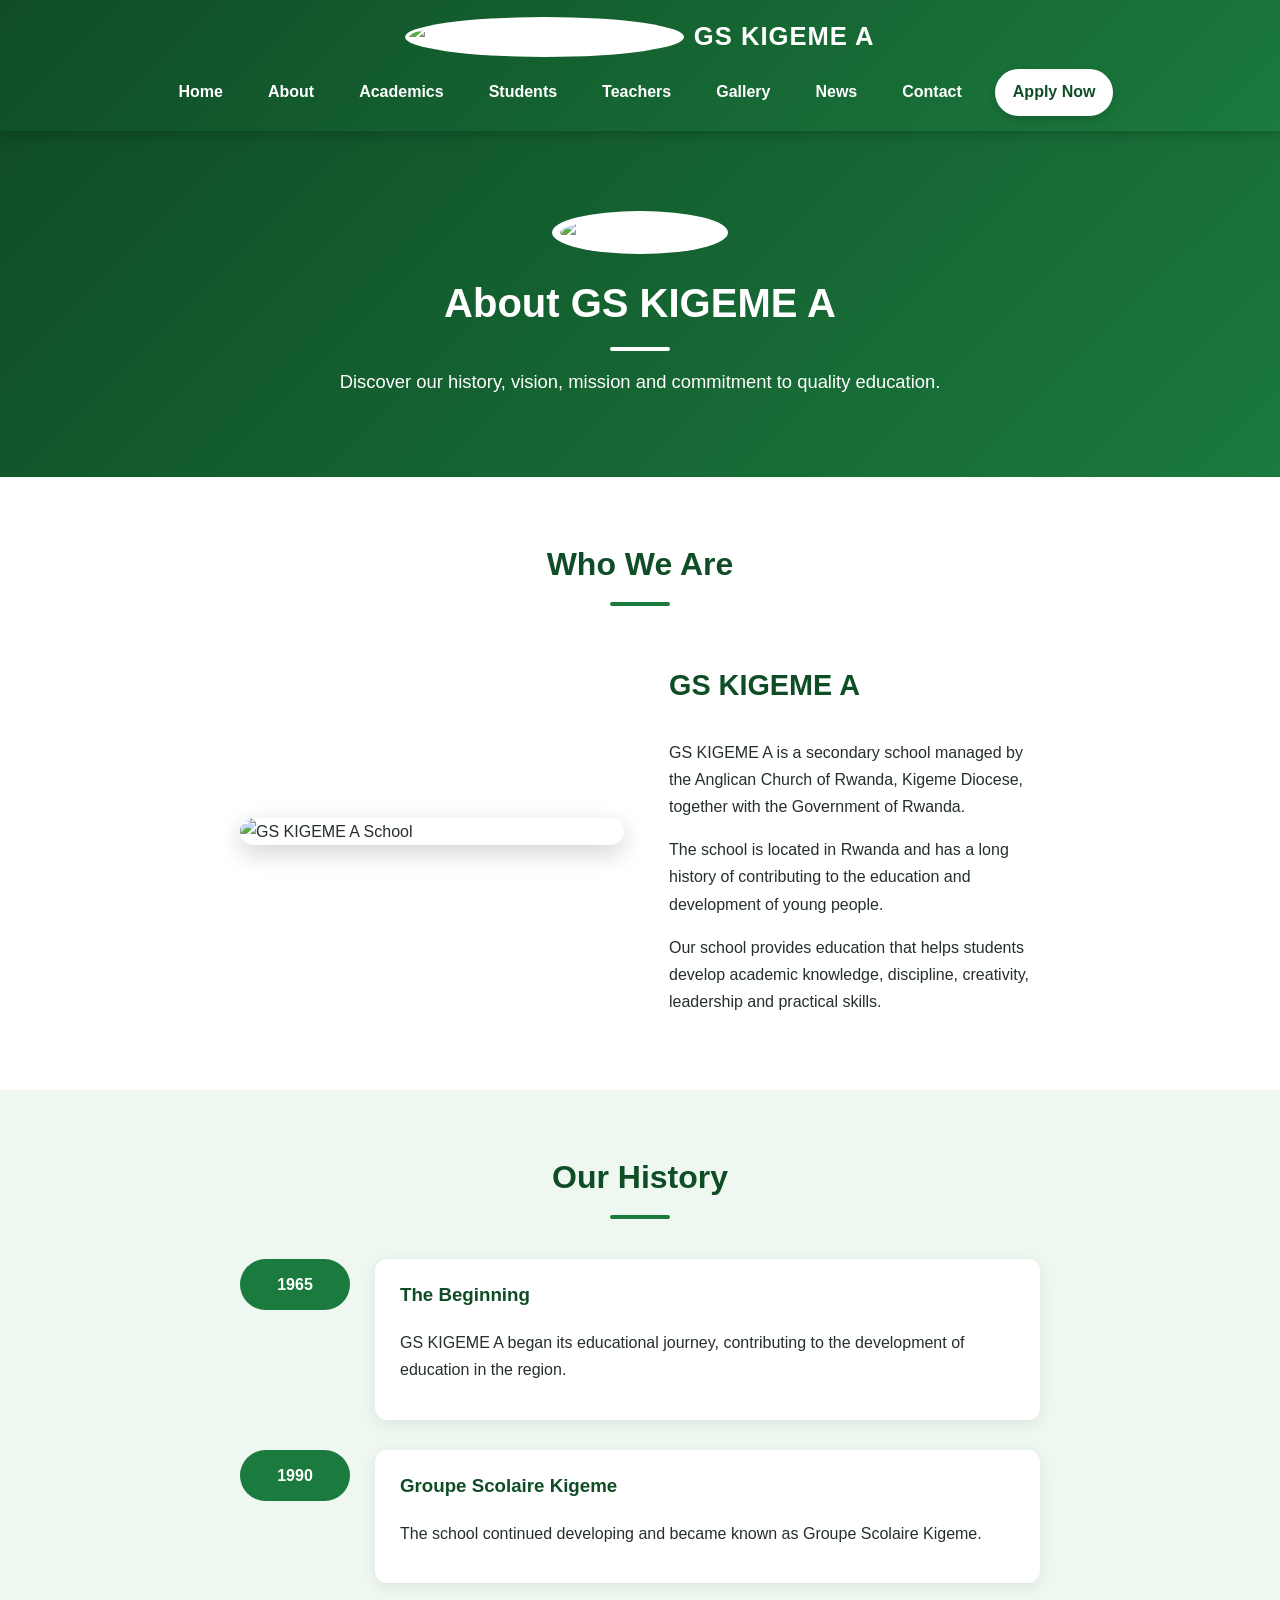
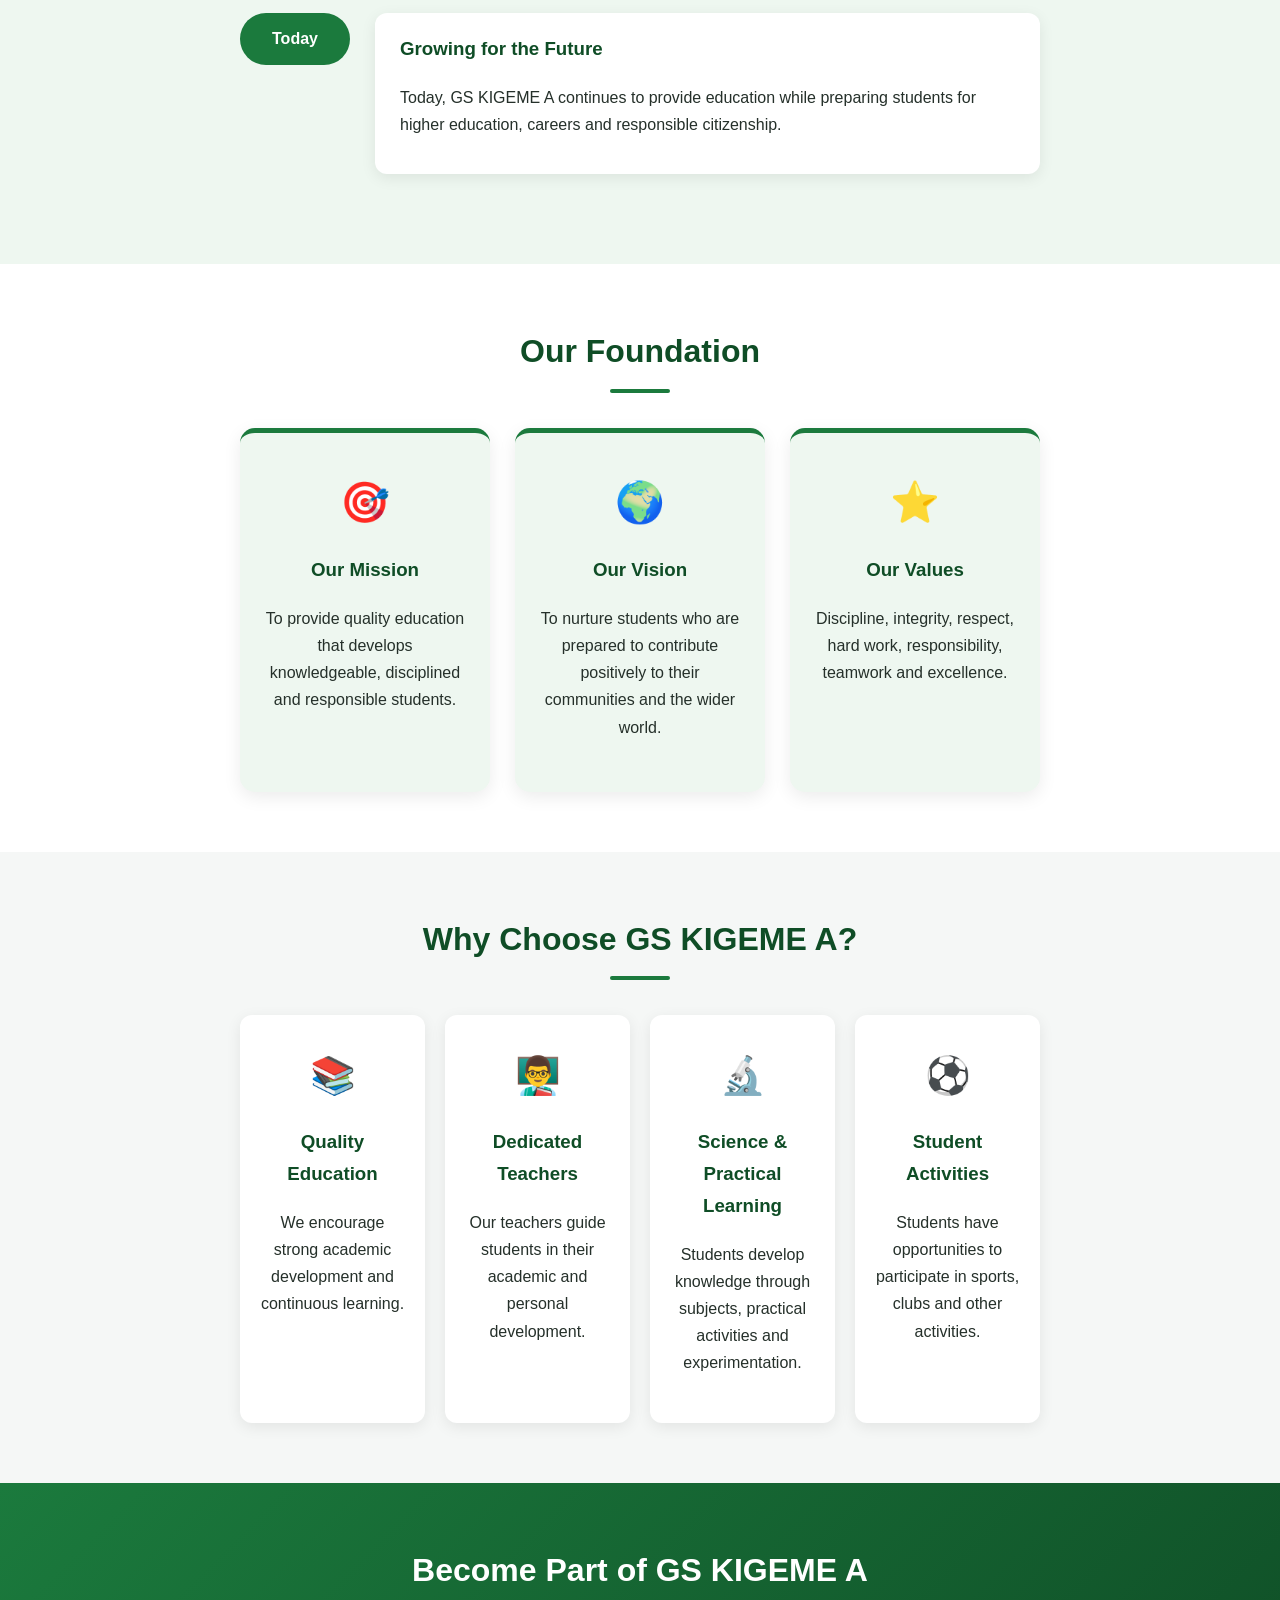
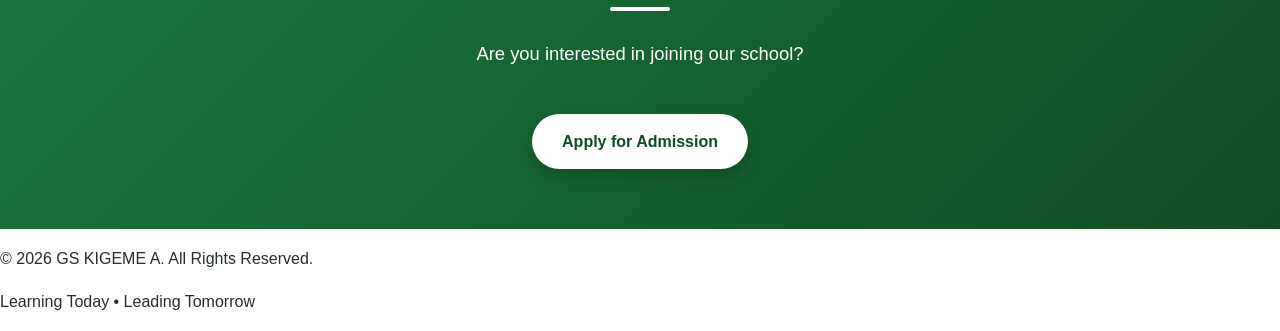
==== about.html @ 4a28f650 "Add files via upload" ====
<!DOCTYPE html>
<html lang="en">
<head>
    <meta charset="UTF-8">
    <meta name="viewport" content="width=device-width, initial-scale=1.0">

    <title>About Us | GS KIGEME A</title>

    <link rel="stylesheet" href="style.css">
</head>

<body>

    <!-- HEADER -->
    <header>
        <h1>
            <img src="logo (1).svg"
                 alt="GS KIGEME A Logo"
                 style="height:40px; vertical-align:middle; margin-right:10px;">
            GS KIGEME A
        </h1>

        <nav>
            <a href="index.html">Home</a>
            <a href="about.html" class="active">About</a>
            <a href="academics.html">Academics</a>
            <a href="students.html">Students</a>
            <a href="teachers.html">Teachers</a>
            <a href="gallery.html">Gallery</a>
            <a href="news.html">News</a>
            <a href="contact.html">Contact</a>
            <a href="application.html" class="apply-link">Apply Now</a>
        </nav>
    </header>


    <!-- PAGE HERO -->
    <section class="page-hero">

        <img src="logo (1).svg"
             alt="GS KIGEME A Logo"
             class="page-logo">

        <h2>About GS KIGEME A</h2>

        <p>
            Discover our history, vision, mission and commitment
            to quality education.
        </p>

    </section>


    <!-- SCHOOL INTRODUCTION -->
    <section class="about-section">

        <h2>Who We Are</h2>

        <div class="about-content">

            <img src="school.jpg (4).jpg"
                 alt="GS KIGEME A School"
                 class="about-image">

            <div class="about-text">

                <h3>GS KIGEME A</h3>

                <p>
                    GS KIGEME A is a secondary school managed by the
                    Anglican Church of Rwanda, Kigeme Diocese, together
                    with the Government of Rwanda.
                </p>

                <p>
                    The school is located in Rwanda and has a long
                    history of contributing to the education and
                    development of young people.
                </p>

                <p>
                    Our school provides education that helps students
                    develop academic knowledge, discipline, creativity,
                    leadership and practical skills.
                </p>

            </div>

        </div>

    </section>


    <!-- SCHOOL HISTORY -->
    <section class="history-section">

        <h2>Our History</h2>

        <div class="timeline">

            <div class="timeline-item">

                <div class="timeline-year">1965</div>

                <div class="timeline-content">

                    <h3>The Beginning</h3>

                    <p>
                        GS KIGEME A began its educational journey,
                        contributing to the development of education
                        in the region.
                    </p>

                </div>

            </div>


            <div class="timeline-item">

                <div class="timeline-year">1990</div>

                <div class="timeline-content">

                    <h3>Groupe Scolaire Kigeme</h3>

                    <p>
                        The school continued developing and became
                        known as Groupe Scolaire Kigeme.
                    </p>

                </div>

            </div>


            <div class="timeline-item">

                <div class="timeline-year">Today</div>

                <div class="timeline-content">

                    <h3>Growing for the Future</h3>

                    <p>
                        Today, GS KIGEME A continues to provide
                        education while preparing students for
                        higher education, careers and responsible
                        citizenship.
                    </p>

                </div>

            </div>

        </div>

    </section>


    <!-- MISSION VISION VALUES -->
    <section class="mvv-section">

        <h2>Our Foundation</h2>

        <div class="mvv-cards">

            <div class="mvv-card">

                <div class="mvv-icon">🎯</div>

                <h3>Our Mission</h3>

                <p>
                    To provide quality education that develops
                    knowledgeable, disciplined and responsible
                    students.
                </p>

            </div>


            <div class="mvv-card">

                <div class="mvv-icon">🌍</div>

                <h3>Our Vision</h3>

                <p>
                    To nurture students who are prepared to
                    contribute positively to their communities
                    and the wider world.
                </p>

            </div>


            <div class="mvv-card">

                <div class="mvv-icon">⭐</div>

                <h3>Our Values</h3>

                <p>
                    Discipline, integrity, respect, hard work,
                    responsibility, teamwork and excellence.
                </p>

            </div>

        </div>

    </section>


    <!-- WHY CHOOSE US -->
    <section class="why-section">

        <h2>Why Choose GS KIGEME A?</h2>

        <div class="why-grid">

            <div class="why-card">
                <span>📚</span>
                <h3>Quality Education</h3>
                <p>
                    We encourage strong academic development
                    and continuous learning.
                </p>
            </div>

            <div class="why-card">
                <span>👨‍🏫</span>
                <h3>Dedicated Teachers</h3>
                <p>
                    Our teachers guide students in their academic
                    and personal development.
                </p>
            </div>

            <div class="why-card">
                <span>🔬</span>
                <h3>Science & Practical Learning</h3>
                <p>
                    Students develop knowledge through subjects,
                    practical activities and experimentation.
                </p>
            </div>

            <div class="why-card">
                <span>⚽</span>
                <h3>Student Activities</h3>
                <p>
                    Students have opportunities to participate
                    in sports, clubs and other activities.
                </p>
            </div>

        </div>

    </section>


    <!-- CALL TO ACTION -->
    <section class="about-cta">

        <h2>Become Part of GS KIGEME A</h2>

        <p>
            Are you interested in joining our school?
        </p>

        <a href="application.html" class="hero-apply-btn">
            Apply for Admission
        </a>

    </section>


    <!-- FOOTER -->
    <footer>

        <p>
            &copy; 2026 GS KIGEME A. All Rights Reserved.
        </p>

        <p>
            Learning Today • Leading Tomorrow
        </p>

    </footer>

</body>
</html>
---- style.css ----
:root {
--green: #1b7a3d;
--dark-green: #0f4d26;
--light-green: #eef7f0;
--white: #ffffff;
--text: #25302a;
--soft-gray: #f5f7f6;
--border: #dce7df;
--red: #d62828;
}

* {
  box-sizing: border-box;
  }

html {
scroll-behavior: smooth;
}

body {
margin: 0;
font-family: "Segoe UI", Arial, sans-serif;
color: var(--text);
background-color: var(--white);
line-height: 1.7;
}

/* =========================================
HEADER
========================================= */

header {
background: linear-gradient(
135deg,
var(--dark-green),
var(--green)
);

color: var(--white);
padding: 15px 20px;
text-align: center;

position: sticky;
top: 0;
z-index: 1000;

box-shadow: 0 3px 12px rgba(0, 0, 0, 0.2);
}

header h1 {
margin: 0 0 10px;
font-size: 1.6rem;
letter-spacing: 1px;

display: flex;
justify-content: center;
align-items: center;
}

header h1 img {
height: 40px;
background: white;
padding: 4px;
border-radius: 50%;
}

/* =========================================
NAVIGATION
========================================= */

nav {
display: flex;
justify-content: center;
align-items: center;
flex-wrap: wrap;
gap: 5px;
}

nav a {
color: var(--white);
margin: 0 8px;
text-decoration: none;
font-weight: 600;

padding: 7px 12px;
border-radius: 20px;

border-bottom: 2px solid transparent;

transition:
background 0.3s ease,
transform 0.2s ease,
border-color 0.3s ease;
}

nav a:hover {
background-color: rgba(255, 255, 255, 0.15);
border-bottom-color: white;
transform: translateY(-2px);
}

/* =========================================
APPLY NOW NAVIGATION BUTTON
========================================= */

.apply-link {
background: var(--white);
color: var(--dark-green) !important;

padding: 9px 18px !important;

border-radius: 25px !important;

font-weight: 700 !important;

box-shadow: 0 4px 10px rgba(0, 0, 0, 0.15);
}

.apply-link:hover {
background: #f2f2f2 !important;
color: var(--green) !important;

transform: translateY(-3px);
}

/* =========================================
GENERAL SECTIONS
========================================= */

section {
padding: 60px max(20px, calc((100% - 800px) / 2));
text-align: center;
}

section h2 {
color: var(--dark-green);
font-size: 2rem;
margin-top: 0;
}

section h2::after {
content: "";

display: block;

width: 60px;
height: 4px;

background-color: var(--green);

margin: 10px auto 0;

border-radius: 2px;
}

/* =========================================
SUBJECTS
========================================= */

#subjects {
background-color: var(--light-green);
}

/* =========================================
HERO
========================================= */

.hero {
background:
linear-gradient(
135deg,
rgba(15, 77, 38, 0.98),
rgba(27, 122, 61, 0.95)
);

color: var(--white);

padding-top: 110px;
padding-bottom: 110px;

position: relative;
overflow: hidden;
}

.hero::before {
content: "";

position: absolute;

width: 350px;
height: 350px;

border-radius: 50%;

background: rgba(255, 255, 255, 0.05);

top: -150px;
right: -100px;
}

.hero::after {
content: "";

position: absolute;

width: 250px;
height: 250px;

border-radius: 50%;

background: rgba(255, 255, 255, 0.04);

bottom: -120px;
left: -80px;
}

.hero h2 {
color: var(--white);
font-size: 2.6rem;

position: relative;
z-index: 2;
}

.hero h2::after {
background-color: var(--white);
}

.hero p {
font-size: 1.3rem;
font-style: italic;

position: relative;
z-index: 2;
}

/* =========================================
SCHOOL LOGO
========================================= */

.logo {
width: 150px;
height: 150px;

margin-bottom: 15px;

background: white;

padding: 8px;

border-radius: 50%;

filter:
drop-shadow(
0 6px 15px rgba(0, 0, 0, 0.3)
);

position: relative;
z-index: 2;
}

@media (max-width: 600px) {

.logo {
width: 110px;
height: 110px;
}

}

/* =========================================
HERO APPLY BUTTON
========================================= */

.hero-apply-btn {
display: inline-block;

margin-top: 20px;

padding: 14px 30px;

background: white;

color: var(--dark-green);

text-decoration: none;

border-radius: 30px;

font-weight: 700;

position: relative;
z-index: 5;

box-shadow:
0 7px 18px rgba(0, 0, 0, 0.2);

transition: all 0.3s ease;
}

.hero-apply-btn:hover {
background: #f2f2f2;

transform:
translateY(-4px)
scale(1.02);

box-shadow:
0 10px 25px rgba(0, 0, 0, 0.25);
}

/* =========================================
SCHOOL PHOTO
========================================= */

.school-photo {
width: 100%;
max-width: 500px;

border-radius: 12px;

margin-bottom: 15px;

box-shadow:
0 7px 18px rgba(0, 0, 0, 0.2);

transition: transform 0.3s ease;
}

.school-photo:hover {
transform: scale(1.02);
}

/* =========================================
CARDS
========================================= */

.cards {
display: flex;
flex-wrap: wrap;

gap: 20px;

justify-content: center;
}

.card {
background-color: var(--white);

border-top: 5px solid var(--green);

border-radius: 10px;

padding: 25px 30px;

min-width: 180px;

font-weight: bold;

color: var(--dark-green);

box-shadow:
0 4px 12px rgba(0, 0, 0, 0.1);

transition:
transform 0.3s ease,
box-shadow 0.3s ease;
}

.card small {
display: block;

margin-top: 8px;

font-weight: normal;

color: var(--text);
}

.card:hover {
transform: translateY(-8px);

box-shadow:
0 12px 25px rgba(0, 0, 0, 0.18);
}

/* =========================================
PHOTO SLIDESHOW
========================================= */

.slideshow {
position: relative;

max-width: 700px;

height: 400px;

margin: 0 auto;

border-radius: 12px;

overflow: hidden;

background-color: #000;

box-shadow:
0 7px 18px rgba(0, 0, 0, 0.25);
}

.slide {
position: absolute;

top: 0;
left: 0;

width: 100%;
height: 100%;

opacity: 0;

transition:
opacity 1s ease;
}

.slide.active {
opacity: 1;
}

.slide img {
width: 100%;
height: 100%;

object-fit: cover;
}

.caption {
position: absolute;

bottom: 0;
left: 0;
right: 0;

margin: 0;

padding: 15px;

background-color:
rgba(15, 77, 38, 0.88);

color: white;

font-size: 1.3rem;

font-weight: 600;
}

/* =========================================
APPLICATION PAGE
========================================= */

.application-page {
max-width: 1050px;

margin: 50px auto;

padding: 20px;
}

/* =========================================
APPLICATION HEADER
========================================= */

.application-header {
text-align: center;

margin-bottom: 35px;
}

.application-header img {
height: 90px;
width: 90px;

background: white;

padding: 10px;

border-radius: 50%;

border: 3px solid var(--green);

box-shadow:
0 8px 25px rgba(15, 77, 38, 0.18);

margin-bottom: 15px;
}

.application-header h2 {
color: var(--dark-green);

font-size: 32px;

margin: 8px 0;
}

.application-header h2::after {
content: "";

display: block;

width: 70px;
height: 4px;

background: var(--green);

margin: 10px auto;

border-radius: 5px;
}

.application-header p {
color: #666;

font-size: 15px;
}

.application-header p strong {
color: var(--red);
}

/* =========================================
APPLICATION FORM
========================================= */

.application-form {
background: white;

padding: 35px;

border-radius: 18px;

box-shadow:
0 15px 40px rgba(15, 77, 38, 0.12);

border: 1px solid var(--border);
}

/* =========================================
FORM SECTIONS
========================================= */

.form-section {
margin-bottom: 30px;

padding: 25px;

background:
linear-gradient(
135deg,
#ffffff,
#f9fcfa
);

border-radius: 14px;

border: 1px solid var(--border);

box-shadow:
0 5px 15px rgba(15, 77, 38, 0.05);

transition:
transform 0.3s ease,
box-shadow 0.3s ease;
}

.form-section:hover {
transform: translateY(-2px);

box-shadow:
0 9px 22px rgba(15, 77, 38, 0.1);
}

/* =========================================
FORM SECTION TITLES
========================================= */

.form-section h3 {
color: var(--dark-green);

margin-top: 0;

margin-bottom: 22px;

padding-bottom: 12px;

border-bottom:
2px solid #e1eee5;

font-size: 20px;

position: relative;
}

.form-section h3::before {
content: "";

display: inline-block;

width: 5px;
height: 22px;

background: var(--green);

border-radius: 5px;

margin-right: 10px;

vertical-align: -4px;
}

/* =========================================
FORM GRID
========================================= */

.form-row {
display: grid;

grid-template-columns:
1fr 1fr;

gap: 20px;
}

.form-group {
margin-bottom: 8px;
}

.form-group.full {
grid-column: 1 / -1;
}

/* =========================================
LABELS
========================================= */

.form-group label {
display: block;

margin-bottom: 8px;

color: var(--dark-green);

font-size: 14px;

font-weight: 600;
}

.form-group label span {
color: var(--red);
}

/* =========================================
INPUTS
========================================= */

.form-group input,
.form-group select,
.form-group textarea {
width: 100%;

padding: 13px 15px;

border:
1px solid #cfded4;

border-radius: 9px;

background: #f9fcfa;

color: var(--text);

font-size: 15px;

font-family: inherit;

transition:
border-color 0.3s ease,
box-shadow 0.3s ease,
background 0.3s ease;
}

.form-group input:hover,
.form-group select:hover,
.form-group textarea:hover {
border-color: #80ad91;
}

.form-group input:focus,
.form-group select:focus,
.form-group textarea:focus {
outline: none;

background: white;

border-color: var(--green);

box-shadow:
0 0 0 4px
rgba(27, 122, 61, 0.10);
}

.form-group input::placeholder,
.form-group textarea::placeholder {
color: #9aa8a0;
}

/* =========================================
TEXTAREA
========================================= */

.form-group textarea {
min-height: 110px;

resize: vertical;
}

/* =========================================
FILE UPLOAD
========================================= */

input[type="file"] {
padding: 12px !important;

background: #f4f9f5 !important;

cursor: pointer;
}

input[type="file"]:hover {
background: #edf6ef !important;
}

/* =========================================
PHOTO BOX
========================================= */

.photo-box {
text-align: center;

padding: 25px;

border:
2px dashed #a8c7b2;

border-radius: 12px;

background:
linear-gradient(
135deg,
#f8fcf9,
#eef7f0
);
}

.photo-box > label {
color: var(--dark-green);

font-size: 16px;

font-weight: 700;
}

.photo-preview {
width: 140px;
height: 160px;

object-fit: cover;

border:
3px solid white;

border-radius: 10px;

display: block;

margin: 15px auto;

background: #e8f1ea;

box-shadow:
0 6px 18px rgba(15, 77, 38, 0.15);
}

/* =========================================
FILE NOTES
========================================= */

.file-note {
font-size: 13px;

color: #718078;

margin-top: 8px;
}

/* =========================================
DECLARATION
========================================= */

.declaration {
background:
linear-gradient(
135deg,
#f1f8f3,
#f8fcf9
);

padding: 18px;

border-radius: 10px;

border-left:
5px solid var(--green);
}

.declaration label {
display: flex;

align-items: flex-start;

gap: 12px;

font-weight: normal;

line-height: 1.6;
}

.declaration input {
width: 18px;

height: 18px;

margin-top: 3px;

flex-shrink: 0;

accent-color: var(--green);
}

/* =========================================
SUBMIT AREA
========================================= */

.submit-area {
text-align: center;

margin-top: 35px;
}

/* =========================================
SUBMIT BUTTON
========================================= */

.submit-btn {
border: none;

padding: 15px 45px;

background:
linear-gradient(
135deg,
var(--green),
var(--dark-green)
);

color: white;

border-radius: 30px;

font-size: 17px;

font-weight: bold;

cursor: pointer;

box-shadow:
0 7px 18px
rgba(15, 77, 38, 0.25);

transition:
transform 0.3s ease,
box-shadow 0.3s ease;
}

.submit-btn:hover {
transform:
translateY(-3px);

box-shadow:
0 11px 25px
rgba(15, 77, 38, 0.35);
}

.submit-btn:active {
transform: scale(0.97);
}

/* =========================================
BACK BUTTON
========================================= */

.back-btn {
display: inline-block;

margin-top: 18px;

color: var(--green);

text-decoration: none;

font-weight: 600;

transition: 0.3s;
}

.back-btn:hover {
color: var(--dark-green);

transform:
translateX(-3px);
}

/* =========================================
SUCCESS MESSAGE
========================================= */

.success-message {
display: none;

max-width: 700px;

margin: 30px auto;

text-align: center;

background: white;

border-radius: 18px;

padding: 40px;

box-shadow:
0 15px 40px
rgba(15, 77, 38, 0.15);

border-top:
5px solid var(--green);

animation:
successAnimation 0.5s ease;
}

.success-message h3 {
color: var(--dark-green);

font-size: 25px;
}

.application-number {
display: inline-block;

margin: 15px 0;

padding: 12px 25px;

background: var(--light-green);

color: var(--dark-green);

border:
1px solid #c8dfce;

border-radius: 8px;

font-size: 22px;

font-weight: bold;

letter-spacing: 1px;
}
/* =========================================
   SUCCESS ANIMATION
========================================= */

@keyframes successAnimation {
  from {
    opacity: 0;
    transform: translateY(20px) scale(0.98);
  }
  to {
    opacity: 1;
    transform: translateY(0) scale(1);
  }
}

/* =========================================
   HOMEPAGE ANIMATION
========================================= */

@keyframes fadeUp {
  from {
    opacity: 0;
    transform: translateY(30px);
  }
  to {
    opacity: 1;
    transform: translateY(0);
  }
}



.hero h2,
.hero p {
animation:
fadeUp 1s ease forwards;
}

.hero p {
animation-delay: 0.3s;

opacity: 0;
}

/* =========================================
TABLET
========================================= */

@media (max-width: 750px) {

header {
padding: 12px 10px;
}

header h1 {
font-size: 1.35rem;
}

nav a {
font-size: 13px;
margin: 3px;

padding: 7px 9px;

}

.application-page {
margin: 25px auto;

padding: 10px;

}

.application-form {
padding: 18px;
}

.form-section {
padding: 18px;
}

.form-row {
grid-template-columns: 1fr;


gap: 5px;


}

.form-group.full {
grid-column: auto;
}

.application-header h2 {
font-size: 26px;
}

.submit-btn {
width: 100%;
}

}

/* =========================================
MOBILE
========================================= */

@media (max-width: 600px) {

header h1 {
font-size: 1.2rem;
}

nav a {
margin: 2px 4px;
}

.hero {
padding-top: 80px;

padding-bottom: 80px;


}

.hero h2 {
font-size: 2rem;
}

.hero p {
font-size: 1.1rem;
}

.slideshow {
height: 250px;
}

.caption {
font-size: 1rem;

padding: 10px;

}

}

/* =========================================
SMALL PHONES
========================================= */

@media (max-width: 450px) {

.application-header img {
height: 75px;

width: 75px;

}

.application-header h2 {
font-size: 22px;
}

.application-form {
padding: 10px;

border-radius: 12px;


}

.form-section {
padding: 15px;


border-radius: 10px;


}

.form-section h3 {
font-size: 17px;
}

.submit-btn {
padding: 14px 20px;


font-size: 16px;


}

}
/* =========================================
   ABOUT PAGE
========================================= */

.page-hero {
    background: linear-gradient(135deg, var(--dark-green), var(--green));
    color: var(--white);
    text-align: center;
    padding: 80px 20px;
}

.page-hero h2 {
    color: var(--white);
    font-size: 2.7rem;
    margin: 15px 0 10px;
}

.page-hero h2::after {
    background-color: var(--white);
}

.page-hero p {
    font-size: 1.2rem;
    max-width: 700px;
    margin: auto;
}

.page-logo {
    width: 120px;
    height: 120px;
    object-fit: contain;
    background: white;
    border-radius: 50%;
    padding: 10px;
}


/* ABOUT INTRODUCTION */

.about-section {
    background: var(--white);
}

.about-content {
    max-width: 1050px;
    margin: auto;
    display: flex;
    align-items: center;
    gap: 45px;
    text-align: left;
}

.about-image {
    width: 48%;
    max-width: 500px;
    border-radius: 15px;
    box-shadow: 0 8px 25px rgba(0,0,0,.18);
    transition: transform .4s ease;
}

.about-image:hover {
    transform: scale(1.03);
}

.about-text {
    flex: 1;
}

.about-text h3 {
    color: var(--dark-green);
    font-size: 1.8rem;
}

.about-text p {
    margin-bottom: 15px;
}


/* HISTORY */

.history-section {
    background: var(--light-green);
}

.timeline {
    max-width: 850px;
    margin: 40px auto 0;
    text-align: left;
}

.timeline-item {
    display: flex;
    gap: 25px;
    margin-bottom: 30px;
    align-items: stretch;
}

.timeline-year {
    min-width: 110px;
    height: fit-content;
    background: var(--green);
    color: white;
    padding: 12px 15px;
    border-radius: 30px;
    text-align: center;
    font-weight: bold;
}

.timeline-content {
    background: white;
    padding: 20px 25px;
    border-radius: 12px;
    box-shadow: 0 4px 15px rgba(0,0,0,.08);
    flex: 1;
}

.timeline-content h3 {
    color: var(--dark-green);
    margin-top: 0;
}


/* MISSION VISION VALUES */

.mvv-section {
    background: white;
}

.mvv-cards {
    max-width: 1100px;
    margin: 35px auto 0;
    display: grid;
    grid-template-columns: repeat(3, 1fr);
    gap: 25px;
}

.mvv-card {
    padding: 35px 25px;
    border-radius: 15px;
    background: var(--light-green);
    border-top: 5px solid var(--green);
    box-shadow: 0 5px 18px rgba(0,0,0,.08);
    transition: transform .3s ease, box-shadow .3s ease;
}

.mvv-card:hover {
    transform: translateY(-8px);
    box-shadow: 0 12px 25px rgba(0,0,0,.15);
}

.mvv-icon {
    font-size: 2.5rem;
}

.mvv-card h3 {
    color: var(--dark-green);
}


/* WHY CHOOSE US */

.why-section {
    background: var(--soft-gray);
}

.why-grid {
    max-width: 1100px;
    margin: 35px auto 0;
    display: grid;
    grid-template-columns: repeat(4, 1fr);
    gap: 20px;
}

.why-card {
    background: white;
    padding: 30px 20px;
    border-radius: 12px;
    box-shadow: 0 4px 15px rgba(0,0,0,.08);
    transition: transform .3s ease;
}

.why-card:hover {
    transform: translateY(-7px);
}

.why-card span {
    font-size: 2.3rem;
}

.why-card h3 {
    color: var(--dark-green);
}


/* CALL TO ACTION */

.about-cta {
    background: linear-gradient(
        135deg,
        var(--green),
        var(--dark-green)
    );
    color: white;
    text-align: center;
}

.about-cta h2 {
    color: white;
}

.about-cta h2::after {
    background: white;
}

.about-cta p {
    font-size: 1.15rem;
    margin-bottom: 25px;
}


/* MOBILE */

@media (max-width: 800px) {

    .about-content {
        flex-direction: column;
        text-align: center;
    }

    .about-image {
        width: 100%;
    }

    .mvv-cards {
        grid-template-columns: 1fr;
    }

    .why-grid {
        grid-template-columns: 1fr 1fr;
    }

    .timeline-item {
        flex-direction: column;
        gap: 10px;
    }

    .timeline-year {
        width: 110px;
    }

}


@media (max-width: 600px) {

    .page-hero h2 {
        font-size: 2rem;
    }

    .why-grid {
        grid-template-columns: 1fr;
    }

}
/* =========================================
   ACADEMICS PAGE
========================================= */

.academic-intro {
    background: white;
    text-align: center;
}

.academic-intro p {
    max-width: 750px;
    margin: auto;
    font-size: 1.1rem;
}


/* ACADEMIC LEVEL */

.academic-level {
    background: var(--light-green);
}

.level-heading {
    max-width: 1000px;
    margin: 0 auto 35px;
    display: flex;
    align-items: center;
    gap: 20px;
    text-align: left;
}

.level-icon {
    font-size: 3rem;
}

.level-heading h2 {
    margin: 0;
}

.level-heading p {
    margin: 5px 0;
}


/* SUBJECT CARDS */

.subject-grid {
    max-width: 1050px;
    margin: auto;
    display: grid;
    grid-template-columns: repeat(3, 1fr);
    gap: 22px;
}

.subject-card {
    background: white;
    padding: 28px 20px;
    border-radius: 14px;
    box-shadow: 0 5px 16px rgba(0,0,0,.08);
    transition: .3s;
}

.subject-card:hover {
    transform: translateY(-7px);
    box-shadow: 0 12px 25px rgba(0,0,0,.14);
}

.subject-card span {
    font-size: 2.2rem;
}

.subject-card h3 {
    color: var(--dark-green);
}


/* COMBINATIONS */

.combinations-section {
    background: white;
}

.section-description {
    max-width: 750px;
    margin: 0 auto 35px;
}

.combination-grid {
    max-width: 1100px;
    margin: auto;
    display: grid;
    grid-template-columns: repeat(3, 1fr);
    gap: 25px;
}

.combination-card {
    position: relative;
    background: var(--light-green);
    padding: 30px 25px;
    border-radius: 15px;
    text-align: left;
    border: 1px solid var(--border);
    transition: .3s;
    overflow: hidden;
}

.combination-card:hover {
    transform: translateY(-8px);
    box-shadow: 0 12px 25px rgba(0,0,0,.12);
}

.combination-code {
    display: inline-block;
    background: var(--green);
    color: white;
    padding: 8px 18px;
    border-radius: 25px;
    font-size: 1.2rem;
    font-weight: bold;
    margin-bottom: 15px;
}

.combination-card h3 {
    color: var(--dark-green);
    font-size: 1.1rem;
}

.career-tags {
    display: flex;
    flex-wrap: wrap;
    gap: 7px;
    margin-top: 20px;
}

.career-tags span {
    background: white;
    color: var(--dark-green);
    border: 1px solid var(--border);
    padding: 5px 10px;
    border-radius: 20px;
    font-size: .8rem;
}


/* LEARNING APPROACH */

.learning-section {
    background: var(--soft-gray);
}

.learning-grid {
    max-width: 1050px;
    margin: 35px auto 0;
    display: grid;
    grid-template-columns: repeat(4, 1fr);
    gap: 20px;
}

.learning-card {
    background: white;
    padding: 30px 20px;
    border-radius: 14px;
    box-shadow: 0 4px 15px rgba(0,0,0,.08);
    transition: .3s;
}

.learning-card:hover {
    transform: translateY(-7px);
}

.learning-card > div {
    font-size: 2.5rem;
}

.learning-card h3 {
    color: var(--dark-green);
}


/* RESPONSIVE */

@media (max-width: 850px) {

    .subject-grid {
        grid-template-columns: 1fr 1fr;
    }

    .combination-grid {
        grid-template-columns: 1fr 1fr;
    }

    .learning-grid {
        grid-template-columns: 1fr 1fr;
    }
}


@media (max-width: 600px) {

    .subject-grid,
    .combination-grid,
    .learning-grid {
        grid-template-columns: 1fr;
    }

    .level-heading {
        flex-direction: column;
        text-align: center;
    }

}
/* =========================================
   TEACHERS & STAFF PAGE
========================================= */

.staff-intro {
    background: white;
}

.staff-intro p {
    max-width: 750px;
    margin: auto;
    font-size: 1.1rem;
}


/* LEADERSHIP */

.leadership-section {
    background: var(--light-green);
}

.leadership-card {
    max-width: 900px;
    margin: 25px auto;
    background: white;
    border-radius: 15px;
    padding: 25px;
    display: flex;
    align-items: center;
    gap: 30px;
    text-align: left;
    box-shadow: 0 5px 18px rgba(0,0,0,.08);
    transition: .3s;
}

.leadership-card:hover {
    transform: translateY(-5px);
    box-shadow: 0 12px 25px rgba(0,0,0,.13);
}

.staff-photo-placeholder {
    width: 130px;
    height: 130px;
    min-width: 130px;
    border-radius: 50%;
    background: var(--light-green);
    display: flex;
    justify-content: center;
    align-items: center;
    font-size: 4rem;
    border: 5px solid white;
    box-shadow: 0 3px 12px rgba(0,0,0,.12);
}

.staff-label {
    display: inline-block;
    color: var(--green);
    font-size: .75rem;
    font-weight: bold;
    letter-spacing: 1px;
}

.leadership-info h3 {
    color: var(--dark-green);
    font-size: 1.5rem;
}


/* DEPARTMENTS */

.departments-section {
    background: white;
}

.section-description {
    max-width: 750px;
    margin: 0 auto 35px;
}

.department-grid {
    max-width: 1050px;
    margin: auto;
    display: grid;
    grid-template-columns: repeat(4, 1fr);
    gap: 20px;
}

.department-card {
    background: var(--light-green);
    padding: 30px 20px;
    border-radius: 14px;
    border-top: 4px solid var(--green);
    transition: .3s;
}

.department-card:hover {
    transform: translateY(-7px);
    box-shadow: 0 10px 22px rgba(0,0,0,.1);
}

.department-icon {
    font-size: 2.5rem;
}

.department-card h3 {
    color: var(--dark-green);
}


/* TEACHERS */

.teachers-section {
    background: var(--soft-gray);
}

.teacher-grid {
    max-width: 1100px;
    margin: auto;
    display: grid;
    grid-template-columns: repeat(3, 1fr);
    gap: 25px;
}

.teacher-card {
    background: white;
    padding: 25px;
    border-radius: 15px;
    text-align: center;
    box-shadow: 0 5px 18px rgba(0,0,0,.08);
    transition: .3s;
}

.teacher-card:hover {
    transform: translateY(-8px);
    box-shadow: 0 12px 25px rgba(0,0,0,.14);
}

.teacher-photo {
    width: 130px;
    height: 130px;
    margin: 0 auto 18px;
    border-radius: 50%;
    background: var(--light-green);
    display: flex;
    justify-content: center;
    align-items: center;
    border: 5px solid white;
    box-shadow: 0 3px 12px rgba(0,0,0,.12);
}

.teacher-photo span {
    font-size: 4rem;
}

.teacher-card h3 {
    color: var(--dark-green);
    margin-bottom: 5px;
}

.teacher-subject {
    color: var(--green);
    font-weight: bold;
}


/* STAFF MESSAGE */

.staff-message {
    background: white;
}

.message-box {
    max-width: 800px;
    margin: auto;
    padding: 45px 30px;
    background: linear-gradient(
        135deg,
        var(--dark-green),
        var(--green)
    );
    color: white;
    border-radius: 20px;
    box-shadow: 0 10px 30px rgba(0,0,0,.15);
}

.message-box h2 {
    color: white;
}

.message-box h2::after {
    background: white;
}

.message-icon {
    font-size: 3rem;
}


/* RESPONSIVE */

@media (max-width: 850px) {

    .department-grid {
        grid-template-columns: 1fr 1fr;
    }

    .teacher-grid {
        grid-template-columns: 1fr 1fr;
    }

}


@media (max-width: 600px) {

    .leadership-card {
        flex-direction: column;
        text-align: center;
    }

    .department-grid,
    .teacher-grid {
        grid-template-columns: 1fr;
    }

}
/* =========================================
   STUDENT LIFE PAGE
========================================= */

.student-hero {
    min-height: 560px;
    display: flex;
    align-items: center;
    justify-content: center;
    text-align: center;
    color: white;

    background:
        linear-gradient(
            rgba(15, 77, 38, .82),
            rgba(27, 122, 61, .82)
        ),
        url("schoolI.JPG");

    background-size: cover;
    background-position: center;
}

.student-hero-content {
    max-width: 800px;
    padding: 40px 20px;
}

.hero-badge {
    display: inline-block;
    padding: 8px 18px;
    border: 1px solid rgba(255,255,255,.5);
    border-radius: 30px;
    font-size: .8rem;
    font-weight: bold;
    letter-spacing: 2px;
    margin-bottom: 20px;
}

.student-hero h2 {
    color: white;
    font-size: 3.4rem;
    margin: 10px 0;
}

.student-hero h2::after {
    background: white;
}

.student-hero p {
    font-size: 1.5rem;
    font-weight: 600;
}

.student-hero .hero-small-text {
    max-width: 650px;
    margin: 20px auto 30px;
    font-size: 1rem;
    line-height: 1.8;
    font-weight: normal;
}


/* INTRO */

.student-intro {
    background: white;
}

.section-tag {
    display: inline-block;
    color: var(--green);
    font-size: .78rem;
    font-weight: bold;
    letter-spacing: 2px;
    margin-bottom: 8px;
}

.student-intro > p {
    max-width: 800px;
    margin: auto;
    font-size: 1.08rem;
}


/* FEATURE CARDS */

.student-features {
    background: var(--light-green);
}

.student-feature-grid {
    max-width: 1050px;
    margin: 35px auto 0;

    display: grid;
    grid-template-columns: repeat(4, 1fr);
    gap: 20px;
}

.student-feature-card {
    background: white;
    padding: 30px 20px;
    border-radius: 15px;
    box-shadow: 0 5px 18px rgba(0,0,0,.08);
    transition: .3s;
}

.student-feature-card:hover {
    transform: translateY(-8px);
    box-shadow: 0 12px 25px rgba(0,0,0,.14);
}

.feature-icon {
    font-size: 2.8rem;
}

.student-feature-card h3 {
    color: var(--dark-green);
}


/* CLUBS */

.clubs-section {
    background: white;
}

.club-grid {
    max-width: 1100px;
    margin: auto;

    display: grid;
    grid-template-columns: repeat(3, 1fr);
    gap: 25px;
}

.club-card {
    background: var(--light-green);
    padding: 30px 25px;
    border-radius: 15px;
    text-align: left;
    border-left: 5px solid var(--green);

    transition: .3s;
}

.club-card:hover {
    transform: translateY(-7px);
    box-shadow: 0 10px 22px rgba(0,0,0,.1);
}

.club-icon {
    font-size: 2.5rem;
}

.club-card h3 {
    color: var(--dark-green);
}


/* SPORTS */

.sports-section {
    background: var(--soft-gray);
}

.sports-grid {
    max-width: 1100px;
    margin: 35px auto 0;

    display: grid;
    grid-template-columns: repeat(4, 1fr);
    gap: 18px;
}

.sport-card {
    height: 280px;
    border-radius: 16px;
    overflow: hidden;

    display: flex;
    align-items: flex-end;

    background-size: cover;
    background-position: center;

    box-shadow: 0 6px 18px rgba(0,0,0,.15);
}

.football-card {
    background:
        linear-gradient(rgba(15,77,38,.2),rgba(15,77,38,.85)),
        url("SCHOOL.JPG.jpg");
}

.volleyball-card {
    background:
        linear-gradient(rgba(15,77,38,.2),rgba(15,77,38,.85)),
        url("schoolI.JPG");
}

.basketball-card {
    background:
        linear-gradient(rgba(15,77,38,.2),rgba(15,77,38,.85)),
        url("school.jpg (5).jpg");
}

.athletics-card {
    background:
        linear-gradient(rgba(15,77,38,.2),rgba(15,77,38,.85)),
        url("school.jpg (4).jpg");
}

.sport-overlay {
    width: 100%;
    padding: 25px;
    color: white;
}

.sport-overlay span {
    font-size: 2.5rem;
}

.sport-overlay h3 {
    margin: 8px 0;
    font-size: 1.4rem;
}

.sport-overlay p {
    margin: 0;
    font-size: .9rem;
}


/* STUDENT LEADERSHIP */

.leadership-student-section {
    background: white;
}

.leadership-student-content {
    max-width: 1000px;
    margin: 30px auto 0;

    display: flex;
    align-items: center;
    gap: 70px;

    text-align: left;
}

.leadership-student-text {
    flex: 1;
}

.leadership-student-text h3 {
    color: var(--dark-green);
    font-size: 1.7rem;
}

.leadership-points {
    display: grid;
    grid-template-columns: 1fr 1fr;
    gap: 12px;
    margin-top: 25px;
}

.leadership-points div {
    background: var(--light-green);
    padding: 12px;
    border-radius: 8px;
    font-weight: 600;
}

.leadership-points span {
    color: var(--green);
    margin-right: 7px;
}


/* LEADERSHIP VISUAL */

.leadership-visual {
    width: 330px;
    height: 330px;
    position: relative;

    border-radius: 50%;
    background: var(--light-green);

    display: flex;
    align-items: center;
    justify-content: center;
}

.leader-circle {
    width: 190px;
    height: 190px;
    border-radius: 50%;

    background: white;

    display: flex;
    align-items: center;
    justify-content: center;

    font-size: 6rem;

    box-shadow: 0 8px 25px rgba(0,0,0,.12);
}

.leader-small-circle {
    position: absolute;

    width: 65px;
    height: 65px;

    border-radius: 50%;

    background: var(--green);
    color: white;

    display: flex;
    align-items: center;
    justify-content: center;

    font-size: 1.7rem;

    box-shadow: 0 5px 15px rgba(0,0,0,.15);
}

.circle-one {
    top: 25px;
    left: 30px;
}

.circle-two {
    top: 35px;
    right: 20px;
}

.circle-three {
    bottom: 25px;
    right: 45px;
}


/* ACHIEVEMENTS */

.achievement-section {
    background: var(--light-green);
}

.achievement-grid {
    max-width: 1050px;
    margin: 35px auto 0;

    display: grid;
    grid-template-columns: repeat(4, 1fr);
    gap: 20px;
}

.achievement-card {
    background: white;
    padding: 30px 20px;
    border-radius: 15px;

    box-shadow: 0 4px 15px rgba(0,0,0,.08);

    transition: .3s;
}

.achievement-card:hover {
    transform: translateY(-7px);
}

.achievement-icon {
    font-size: 2.8rem;
}

.achievement-card h3 {
    color: var(--dark-green);
}


/* ACTIVITIES */

.activities-section {
    background: white;
}

.activity-timeline {
    max-width: 850px;
    margin: 35px auto 0;
    text-align: left;
}

.activity-item {
    display: flex;
    gap: 25px;
    align-items: center;

    padding: 20px;

    border-bottom: 1px solid var(--border);

    transition: .3s;
}

.activity-item:hover {
    background: var(--light-green);
    border-radius: 10px;
}

.activity-number {
    min-width: 60px;
    height: 60px;

    border-radius: 50%;

    background: var(--green);
    color: white;

    display: flex;
    align-items: center;
    justify-content: center;

    font-weight: bold;
}

.activity-item h3 {
    color: var(--dark-green);
    margin: 0 0 5px;
}

.activity-item p {
    margin: 0;
}


/* STUDENT MESSAGE */

.student-message {
    background: var(--soft-gray);
}

.student-message-box {
    max-width: 850px;
    margin: auto;

    padding: 50px 30px;

    border-radius: 20px;

    background:
        linear-gradient(
            135deg,
            var(--dark-green),
            var(--green)
        );

    color: white;

    box-shadow: 0 10px 30px rgba(0,0,0,.15);
}

.student-message-box > span {
    font-size: 3rem;
}

.student-message-box h2 {
    color: white;
}

.student-message-box h2::after {
    background: white;
}


/* RESPONSIVE */

@media (max-width: 900px) {

    .student-feature-grid {
        grid-template-columns: 1fr 1fr;
    }

    .club-grid {
        grid-template-columns: 1fr 1fr;
    }

    .sports-grid {
        grid-template-columns: 1fr 1fr;
    }

    .achievement-grid {
        grid-template-columns: 1fr 1fr;
    }

    .leadership-student-content {
        gap: 35px;
    }

}


@media (max-width: 650px) {

    .student-hero {
        min-height: 500px;
    }

    .student-hero h2 {
        font-size: 2.2rem;
    }

    .student-feature-grid,
    .club-grid,
    .sports-grid,
    .achievement-grid {
        grid-template-columns: 1fr;
    }

    .leadership-student-content {
        flex-direction: column;
        text-align: center;
    }

    .leadership-visual {
        width: 280px;
        height: 280px;
    }

    .leader-circle {
        width: 160px;
        height: 160px;
    }

    .leadership-points {
        text-align: left;
    }

}
/* ================================
   STUDENTS & TEACHERS PAGES
================================ */

.page-hero {
    background: linear-gradient(135deg, var(--dark-green), var(--green));
    color: white;
    text-align: center;
    padding: 80px 20px;
}

.page-hero h2 {
    color: white;
    font-size: 2.5rem;
    margin: 15px 0;
}

.page-hero h2::after {
    background: white;
}

.page-hero p {
    font-size: 1.15rem;
}

.page-logo {
    width: 110px;
    height: 110px;
    background: white;
    padding: 8px;
    border-radius: 50%;
}


/* STUDENTS */

.student-intro,
.staff-intro {
    max-width: 900px;
    margin: auto;
    text-align: center;
    padding: 60px 20px 30px;
}

.section-tag {
    color: var(--green);
    font-weight: bold;
    letter-spacing: 2px;
    font-size: 0.85rem;
}

.student-intro h2,
.staff-intro h2 {
    margin-top: 8px;
}


.student-section,
.staff-section {
    padding: 60px 20px;
    text-align: center;
    max-width: 1100px;
    margin: auto;
}

.green-section {
    max-width: none;
    background: var(--light-green);
}


.student-cards,
.staff-cards {
    display: flex;
    flex-wrap: wrap;
    justify-content: center;
    gap: 25px;
    margin-top: 35px;
}


.student-card,
.staff-card,
.teacher-card {
    background: white;
    width: 240px;
    padding: 30px 22px;
    border-radius: 15px;
    border-top: 5px solid var(--green);
    box-shadow: 0 5px 18px rgba(0,0,0,0.10);
    transition: 0.3s;
}


.student-card:hover,
.staff-card:hover,
.teacher-card:hover {
    transform: translateY(-8px);
    box-shadow: 0 12px 25px rgba(0,0,0,0.15);
}


.student-icon,
.staff-icon {
    font-size: 45px;
    margin-bottom: 10px;
}


.student-card h3,
.staff-card h3,
.teacher-card h3 {
    color: var(--dark-green);
}


.sport-card {
    border-top-color: #1b7a3d;
}


/* TEACHERS */

.staff-section {
    max-width: 1100px;
}


.staff-photo {
    width: 100px;
    height: 100px;
    margin: 0 auto 20px;
    border-radius: 50%;
    background: var(--light-green);
    display: flex;
    align-items: center;
    justify-content: center;
    font-size: 45px;
}


.teacher-grid {
    display: grid;
    grid-template-columns: repeat(3, 1fr);
    gap: 25px;
    margin-top: 35px;
}


.teacher-card {
    width: auto;
    text-align: center;
}


.teacher-photo {
    width: 100px;
    height: 100px;
    margin: 0 auto 18px;
    border-radius: 50%;
    background: var(--light-green);
    display: flex;
    align-items: center;
    justify-content: center;
    font-size: 45px;
}


.teacher-card p {
    color: var(--green);
    font-weight: 600;
}


/* MESSAGE */

.staff-message {
    padding: 60px 20px;
    background: var(--soft-gray);
    text-align: center;
}


.message-box {
    max-width: 800px;
    margin: auto;
    background: white;
    padding: 40px;
    border-radius: 15px;
    box-shadow: 0 5px 20px rgba(0,0,0,0.08);
}


.message-box h2 {
    color: var(--dark-green);
}


/* CTA */

.student-cta {
    background: linear-gradient(135deg, var(--dark-green), var(--green));
    color: white;
    text-align: center;
    padding: 70px 20px;
}


.student-cta h2 {
    color: white;
}


.student-cta h2::after {
    background: white;
}


.student-cta p {
    margin-bottom: 25px;
}


/* MOBILE */

@media (max-width: 700px) {

    .page-hero h2 {
        font-size: 2rem;
    }

    .teacher-grid {
        grid-template-columns: 1fr;
    }

    .student-card,
    .staff-card {
        width: 100%;
        max-width: 350px;
    }

}
/* ==========================================
   GALLERY PAGE
========================================== */

.gallery-hero {
    background: linear-gradient(
        135deg,
        var(--dark-green),
        var(--green)
    );

    color: white;
    text-align: center;

    padding: 80px 20px;
}


.gallery-logo {
    width: 115px;
    height: 115px;

    background: white;

    padding: 8px;

    border-radius: 50%;

    margin-bottom: 15px;
}


.gallery-hero h2 {
    color: white;

    font-size: 2.6rem;

    margin: 10px 0;
}


.gallery-hero h2::after {
    background: white;
}


.gallery-hero p {
    font-size: 1.15rem;
}


/* ==========================================
   INTRO
========================================== */

.gallery-intro {
    max-width: 850px;

    margin: auto;

    text-align: center;

    padding: 60px 20px 30px;
}


.gallery-intro h2 {
    margin-top: 8px;
}


/* ==========================================
   GALLERY GRID
========================================== */

.gallery-section {

    max-width: 1150px;

    margin: auto;

    padding: 40px 20px 70px;

}


.gallery-grid {

    display: grid;

    grid-template-columns:
        repeat(3, 1fr);

    gap: 25px;

}


/* ==========================================
   GALLERY CARD
========================================== */

.gallery-item {

    position: relative;

    height: 280px;

    overflow: hidden;

    border-radius: 15px;

    cursor: pointer;

    background: #000;

    box-shadow:
        0 6px 18px
        rgba(0,0,0,0.15);

    transition:
        transform 0.3s ease,
        box-shadow 0.3s ease;

}


.gallery-item:hover {

    transform:
        translateY(-8px);

    box-shadow:
        0 12px 28px
        rgba(0,0,0,0.25);

}


.gallery-item img {

    width: 100%;

    height: 100%;

    object-fit: cover;

    display: block;

    transition:
        transform 0.5s ease;

}


.gallery-item:hover img {

    transform:
        scale(1.08);

}


/* ==========================================
   CAPTION
========================================== */

.gallery-caption {

    position: absolute;

    left: 0;

    right: 0;

    bottom: 0;

    padding: 20px;

    color: white;

    background:
        linear-gradient(
            transparent,
            rgba(0,0,0,0.85)
        );

}


.gallery-caption h3 {

    margin: 0;

    color: white;

    font-size: 1.25rem;

}


.gallery-caption p {

    margin: 4px 0 0;

    font-size: 0.9rem;

}


/* ==========================================
   HIGHLIGHTS
========================================== */

.gallery-highlights {

    background: var(--light-green);

    text-align: center;

    padding: 70px 20px;

}


.highlight-grid {

    max-width: 1000px;

    margin: 40px auto 0;

    display: grid;

    grid-template-columns:
        repeat(4, 1fr);

    gap: 20px;

}


.highlight-card {

    background: white;

    padding: 30px 20px;

    border-radius: 15px;

    box-shadow:
        0 5px 15px
        rgba(0,0,0,0.08);

    transition:
        transform 0.3s ease;

}


.highlight-card:hover {

    transform:
        translateY(-7px);

}


.highlight-icon {

    font-size: 42px;

    margin-bottom: 10px;

}


.highlight-card h3 {

    color: var(--dark-green);

}


/* ==========================================
   IMAGE VIEWER
========================================== */

.image-viewer {

    position: fixed;

    top: 0;
    left: 0;

    width: 100%;
    height: 100%;

    background:
        rgba(0,0,0,0.92);

    display: flex;

    align-items: center;

    justify-content: center;

    flex-direction: column;

    padding: 30px;

    opacity: 0;

    visibility: hidden;

    transition:
        opacity 0.3s ease;

    z-index: 1000;

}


.image-viewer.show {

    opacity: 1;

    visibility: visible;

}


.image-viewer img {

    max-width: 90%;

    max-height: 75vh;

    border-radius: 10px;

    box-shadow:
        0 10px 40px
        rgba(0,0,0,0.5);

}


#viewerCaption {

    color: white;

    font-size: 1.2rem;

    margin-top: 15px;

}


.close-viewer {

    position: absolute;

    top: 20px;

    right: 35px;

    color: white;

    font-size: 45px;

    cursor: pointer;

    line-height: 1;

}


.close-viewer:hover {

    transform: scale(1.15);

}


/* ==========================================
   CTA
========================================== */

.gallery-cta {

    background:
        linear-gradient(
            135deg,
            var(--dark-green),
            var(--green)
        );

    color: white;

    text-align: center;

    padding: 70px 20px;

}


.gallery-cta h2 {

    color: white;

}


.gallery-cta h2::after {

    background: white;

}


.gallery-cta p {

    margin-bottom: 25px;

}


/* ==========================================
   MOBILE
========================================== */

@media (max-width: 800px) {

    .gallery-grid {

        grid-template-columns:
            repeat(2, 1fr);

    }


    .highlight-grid {

        grid-template-columns:
            repeat(2, 1fr);

    }

}


@media (max-width: 600px) {

    .gallery-hero h2 {

        font-size: 2rem;

    }


    .gallery-grid {

        grid-template-columns: 1fr;

    }


    .gallery-item {

        height: 250px;

    }


    .highlight-grid {

        grid-template-columns: 1fr;

    }


    .image-viewer img {

        max-width: 95%;

        max-height: 70vh;

    }

}
/* ==========================================
   NEWS & EVENTS PAGE
========================================== */

.news-hero {
    background: linear-gradient(
        135deg,
        var(--dark-green),
        var(--green)
    );

    color: white;

    text-align: center;

    padding: 80px 20px;
}


.news-logo {
    width: 115px;
    height: 115px;

    background: white;

    padding: 8px;

    border-radius: 50%;

    margin-bottom: 15px;
}


.news-hero h2 {
    color: white;

    font-size: 2.6rem;

    margin: 10px 0;
}


.news-hero h2::after {
    background: white;
}


.news-hero p {
    font-size: 1.15rem;
}


/* ==========================================
   INTRO
========================================== */

.news-intro {
    max-width: 850px;

    margin: auto;

    text-align: center;

    padding: 60px 20px 30px;
}


.news-intro h2 {
    margin-top: 8px;
}


/* ==========================================
   FEATURED NEWS
========================================== */

.featured-news {

    max-width: 1050px;

    margin: 30px auto 70px;

    min-height: 330px;

    border-radius: 18px;

    background:
        linear-gradient(
            90deg,
            rgba(15,77,38,0.96),
            rgba(27,122,61,0.80)
        ),
        url("school.jpg (4).jpg");

    background-size: cover;

    background-position: center;

    display: flex;

    align-items: center;

    padding: 50px;

    color: white;

    box-shadow:
        0 8px 25px
        rgba(0,0,0,0.18);
}


.featured-content {

    max-width: 650px;
}


.featured-content h2 {

    color: white;

    font-size: 2.2rem;

    margin: 12px 0;
}


.featured-content h2::after {

    content: none;
}


.featured-content p {

    font-size: 1.05rem;

    line-height: 1.8;
}


.news-badge {

    display: inline-block;

    background: white;

    color: var(--green);

    padding: 6px 14px;

    border-radius: 20px;

    font-size: 0.8rem;

    font-weight: bold;

    letter-spacing: 1px;
}


.news-button {

    display: inline-block;

    margin-top: 15px;

    padding: 11px 22px;

    border-radius: 25px;

    background: white;

    color: var(--green);

    text-decoration: none;

    font-weight: bold;

    transition: 0.3s;
}


.news-button:hover {

    transform: translateY(-3px);

    box-shadow:
        0 6px 15px
        rgba(0,0,0,0.2);
}


/* ==========================================
   LATEST NEWS
========================================== */

.news-section {

    max-width: 1150px;

    margin: auto;

    padding: 60px 20px;
}


.section-description {

    text-align: center;

    color: #5d6962;

    margin-bottom: 35px;
}


.news-grid {

    display: grid;

    grid-template-columns:
        repeat(3, 1fr);

    gap: 25px;
}


.news-card {

    background: white;

    border-radius: 15px;

    overflow: hidden;

    box-shadow:
        0 5px 18px
        rgba(0,0,0,0.10);

    transition:
        transform 0.3s ease,
        box-shadow 0.3s ease;
}


.news-card:hover {

    transform:
        translateY(-8px);

    box-shadow:
        0 12px 28px
        rgba(0,0,0,0.16);
}


/* ==========================================
   NEWS IMAGE
========================================== */

.news-image {

    height: 180px;

    display: flex;

    align-items: center;

    justify-content: center;

    font-size: 65px;

    background:
        linear-gradient(
            135deg,
            var(--light-green),
            #dcefe2
        );
}


.school-news {
    background-image:
        linear-gradient(
            rgba(15,77,38,0.55),
            rgba(15,77,38,0.55)
        ),
        url("SCHOOL.JPG.jpg");

    background-size: cover;
    background-position: center;
}


.academic-news {
    background-image:
        linear-gradient(
            rgba(15,77,38,0.50),
            rgba(15,77,38,0.50)
        ),
        url("LIBRARY.jpg");

    background-size: cover;
    background-position: center;
}


.student-news {
    background-image:
        linear-gradient(
            rgba(15,77,38,0.50),
            rgba(15,77,38,0.50)
        ),
        url("schoolI.JPG");

    background-size: cover;
    background-position: center;
}


/* ==========================================
   NEWS CONTENT
========================================== */

.news-content {

    padding: 25px;
}


.news-category {

    color: var(--green);

    font-size: 0.75rem;

    font-weight: bold;

    letter-spacing: 1.5px;
}


.news-content h3 {

    color: var(--dark-green);

    font-size: 1.25rem;

    margin:
        8px 0 10px;
}


.news-content p {

    color: #59645d;

    font-size: 0.95rem;
}


.news-date {

    display: block;

    margin-top: 15px;

    font-size: 0.82rem;

    color: #7b857f;

    font-weight: 600;
}


/* ==========================================
   EVENTS
========================================== */

.events-section {

    background: var(--light-green);

    max-width: none;

    padding: 70px 20px;
}


.events-section > h2,
.events-section > .section-tag,
.events-section > .section-description {

    text-align: center;

    display: block;
}


.events-list {

    max-width: 900px;

    margin: 40px auto 0;

    display: grid;

    gap: 18px;
}


.event-card {

    background: white;

    display: flex;

    align-items: center;

    gap: 25px;

    padding: 20px;

    border-radius: 14px;

    box-shadow:
        0 4px 15px
        rgba(0,0,0,0.08);

    transition: 0.3s;
}


.event-card:hover {

    transform:
        translateX(6px);
}


.event-date {

    min-width: 90px;

    height: 90px;

    background: var(--green);

    color: white;

    border-radius: 12px;

    display: flex;

    flex-direction: column;

    align-items: center;

    justify-content: center;
}


.event-date strong {

    font-size: 2rem;

    line-height: 1;
}


.event-date span {

    font-size: 0.65rem;

    margin-top: 7px;

    letter-spacing: 1px;

}


.event-info h3 {

    margin:
        0 0 5px;

    color: var(--dark-green);
}


.event-info p {

    margin: 0;

    color: #5d6962;
}


/* ==========================================
   NOTICE
========================================== */

.notice-section {

    padding: 60px 20px;

    background: white;
}


.notice-box {

    max-width: 900px;

    margin: auto;

    display: flex;

    align-items: center;

    gap: 25px;

    padding: 30px;

    border-left: 6px solid var(--green);

    background: var(--light-green);

    border-radius: 10px;
}


.notice-icon {

    font-size: 45px;
}


.notice-box h2 {

    margin:
        0 0 5px;

    color: var(--dark-green);
}


.notice-box p {

    margin: 0;

    color: #536058;
}


/* ==========================================
   CTA
========================================== */

.news-cta {

    background:
        linear-gradient(
            135deg,
            var(--dark-green),
            var(--green)
        );

    color: white;

    text-align: center;

    padding: 70px 20px;
}


.news-cta h2 {

    color: white;
}


.news-cta h2::after {

    background: white;
}


.news-cta p {

    margin-bottom: 25px;
}


/* ==========================================
   MOBILE
========================================== */

@media (max-width: 850px) {

    .news-grid {

        grid-template-columns:
            repeat(2, 1fr);
    }

}


@media (max-width: 600px) {

    .news-hero h2 {

        font-size: 2rem;
    }


    .featured-news {

        margin:
            20px 15px 50px;

        padding: 35px 25px;

        min-height: 300px;
    }


    .featured-content h2 {

        font-size: 1.8rem;
    }


    .news-grid {

        grid-template-columns: 1fr;
    }


    .event-card {

        align-items: flex-start;

        gap: 15px;
    }


    .event-date {

        min-width: 70px;

        height: 70px;
    }


    .event-date strong {

        font-size: 1.5rem;
    }


    .notice-box {

        flex-direction: column;

        text-align: center;
    }

}
/* ==========================================
   NEWS & EVENTS PAGE
========================================== */

.news-hero {
    background: linear-gradient(
        135deg,
        var(--dark-green),
        var(--green)
    );

    color: white;

    text-align: center;

    padding: 80px 20px;
}


.news-logo {
    width: 115px;
    height: 115px;

    background: white;

    padding: 8px;

    border-radius: 50%;

    margin-bottom: 15px;
}


.news-hero h2 {
    color: white;

    font-size: 2.6rem;

    margin: 10px 0;
}


.news-hero h2::after {
    background: white;
}


.news-hero p {
    font-size: 1.15rem;
}


/* ==========================================
   INTRO
========================================== */

.news-intro {
    max-width: 850px;

    margin: auto;

    text-align: center;

    padding: 60px 20px 30px;
}


.news-intro h2 {
    margin-top: 8px;
}


/* ==========================================
   FEATURED NEWS
========================================== */

.featured-news {

    max-width: 1050px;

    margin: 30px auto 70px;

    min-height: 330px;

    border-radius: 18px;

    background:
        linear-gradient(
            90deg,
            rgba(15,77,38,0.96),
            rgba(27,122,61,0.80)
        ),
        url("school.jpg (4).jpg");

    background-size: cover;

    background-position: center;

    display: flex;

    align-items: center;

    padding: 50px;

    color: white;

    box-shadow:
        0 8px 25px
        rgba(0,0,0,0.18);
}


.featured-content {

    max-width: 650px;
}


.featured-content h2 {

    color: white;

    font-size: 2.2rem;

    margin: 12px 0;
}


.featured-content h2::after {

    content: none;
}


.featured-content p {

    font-size: 1.05rem;

    line-height: 1.8;
}


.news-badge {

    display: inline-block;

    background: white;

    color: var(--green);

    padding: 6px 14px;

    border-radius: 20px;

    font-size: 0.8rem;

    font-weight: bold;

    letter-spacing: 1px;
}


.news-button {

    display: inline-block;

    margin-top: 15px;

    padding: 11px 22px;

    border-radius: 25px;

    background: white;

    color: var(--green);

    text-decoration: none;

    font-weight: bold;

    transition: 0.3s;
}


.news-button:hover {

    transform: translateY(-3px);

    box-shadow:
        0 6px 15px
        rgba(0,0,0,0.2);
}


/* ==========================================
   LATEST NEWS
========================================== */

.news-section {

    max-width: 1150px;

    margin: auto;

    padding: 60px 20px;
}


.section-description {

    text-align: center;

    color: #5d6962;

    margin-bottom: 35px;
}


.news-grid {

    display: grid;

    grid-template-columns:
        repeat(3, 1fr);

    gap: 25px;
}


.news-card {

    background: white;

    border-radius: 15px;

    overflow: hidden;

    box-shadow:
        0 5px 18px
        rgba(0,0,0,0.10);

    transition:
        transform 0.3s ease,
        box-shadow 0.3s ease;
}


.news-card:hover {

    transform:
        translateY(-8px);

    box-shadow:
        0 12px 28px
        rgba(0,0,0,0.16);
}


/* ==========================================
   NEWS IMAGE
========================================== */

.news-image {

    height: 180px;

    display: flex;

    align-items: center;

    justify-content: center;

    font-size: 65px;

    background:
        linear-gradient(
            135deg,
            var(--light-green),
            #dcefe2
        );
}


.school-news {
    background-image:
        linear-gradient(
            rgba(15,77,38,0.55),
            rgba(15,77,38,0.55)
        ),
        url("SCHOOL.JPG.jpg");

    background-size: cover;
    background-position: center;
}


.academic-news {
    background-image:
        linear-gradient(
            rgba(15,77,38,0.50),
            rgba(15,77,38,0.50)
        ),
        url("LIBRARY.jpg");

    background-size: cover;
    background-position: center;
}


.student-news {
    background-image:
        linear-gradient(
            rgba(15,77,38,0.50),
            rgba(15,77,38,0.50)
        ),
        url("schoolI.JPG");

    background-size: cover;
    background-position: center;
}


/* ==========================================
   NEWS CONTENT
========================================== */

.news-content {

    padding: 25px;
}


.news-category {

    color: var(--green);

    font-size: 0.75rem;

    font-weight: bold;

    letter-spacing: 1.5px;
}


.news-content h3 {

    color: var(--dark-green);

    font-size: 1.25rem;

    margin:
        8px 0 10px;
}


.news-content p {

    color: #59645d;

    font-size: 0.95rem;
}


.news-date {

    display: block;

    margin-top: 15px;

    font-size: 0.82rem;

    color: #7b857f;

    font-weight: 600;
}


/* ==========================================
   EVENTS
========================================== */

.events-section {

    background: var(--light-green);

    max-width: none;

    padding: 70px 20px;
}


.events-section > h2,
.events-section > .section-tag,
.events-section > .section-description {

    text-align: center;

    display: block;
}


.events-list {

    max-width: 900px;

    margin: 40px auto 0;

    display: grid;

    gap: 18px;
}


.event-card {

    background: white;

    display: flex;

    align-items: center;

    gap: 25px;

    padding: 20px;

    border-radius: 14px;

    box-shadow:
        0 4px 15px
        rgba(0,0,0,0.08);

    transition: 0.3s;
}


.event-card:hover {

    transform:
        translateX(6px);
}


.event-date {

    min-width: 90px;

    height: 90px;

    background: var(--green);

    color: white;

    border-radius: 12px;

    display: flex;

    flex-direction: column;

    align-items: center;

    justify-content: center;
}


.event-date strong {

    font-size: 2rem;

    line-height: 1;
}


.event-date span {

    font-size: 0.65rem;

    margin-top: 7px;

    letter-spacing: 1px;

}


.event-info h3 {

    margin:
        0 0 5px;

    color: var(--dark-green);
}


.event-info p {

    margin: 0;

    color: #5d6962;
}


/* ==========================================
   NOTICE
========================================== */

.notice-section {

    padding: 60px 20px;

    background: white;
}


.notice-box {

    max-width: 900px;

    margin: auto;

    display: flex;

    align-items: center;

    gap: 25px;

    padding: 30px;

    border-left: 6px solid var(--green);

    background: var(--light-green);

    border-radius: 10px;
}


.notice-icon {

    font-size: 45px;
}


.notice-box h2 {

    margin:
        0 0 5px;

    color: var(--dark-green);
}


.notice-box p {

    margin: 0;

    color: #536058;
}


/* ==========================================
   CTA
========================================== */

.news-cta {

    background:
        linear-gradient(
            135deg,
            var(--dark-green),
            var(--green)
        );

    color: white;

    text-align: center;

    padding: 70px 20px;
}


.news-cta h2 {

    color: white;
}


.news-cta h2::after {

    background: white;
}


.news-cta p {

    margin-bottom: 25px;
}


/* ==========================================
   MOBILE
========================================== */

@media (max-width: 850px) {

    .news-grid {

        grid-template-columns:
            repeat(2, 1fr);
    }

}


@media (max-width: 600px) {

    .news-hero h2 {

        font-size: 2rem;
    }


    .featured-news {

        margin:
            20px 15px 50px;

        padding: 35px 25px;

        min-height: 300px;
    }


    .featured-content h2 {

        font-size: 1.8rem;
    }


    .news-grid {

        grid-template-columns: 1fr;
    }


    .event-card {

        align-items: flex-start;

        gap: 15px;
    }


    .event-date {

        min-width: 70px;

        height: 70px;
    }


    .event-date strong {

        font-size: 1.5rem;
    }


    .notice-box {

        flex-direction: column;

        text-align: center;
    }

}
/* ---------- Contact form ---------- */
.contact-form {
  max-width: 500px;
  margin: 25px auto 0;
  display: flex;
  flex-direction: column;
  gap: 12px;
}

.contact-form input,
.contact-form textarea {
  padding: 12px;
  border: 2px solid #cfe3d6;
  border-radius: 8px;
  font-size: 1rem;
  font-family: inherit;
}

.contact-form input:focus,
.contact-form textarea:focus {
  outline: none;
  border-color: var(--green);
}

.contact-form button {
  background-color: var(--green);
  color: white;
  border: none;
  padding: 14px;
  border-radius: 8px;
  font-size: 1.05rem;
  font-weight: 600;
  cursor: pointer;
  transition: background-color 0.3s;
}

.contact-form button:hover {
  background-color: var(--dark-green);
}

.contact-form button:disabled {
  opacity: 0.6;
  cursor: not-allowed;
}
.news-list {
  display: grid;
  grid-template-columns: repeat(auto-fit, minmax(280px, 1fr));
  gap: 20px;
  padding: 30px;
}

.news-card {
  background: white;
  border-left: 5px solid #1b7a3d;
  border-radius: 8px;
  padding: 20px;
  box-shadow: 0 2px 10px rgba(0, 0, 0, 0.1);
  transition: transform 0.3s;
}

.news-card:hover {
  transform: translateY(-5px);
}

.news-tag {
  display: inline-block;
  background: #eef7f0;
  color: #0f4d26;
  font-size: 12px;
  font-weight: bold;
  padding: 3px 10px;
  border-radius: 20px;
}

.news-tag.event {
  background: #1b7a3d;
  color: white;
}

.news-date {
  color: #777;
  font-size: 13px;
}
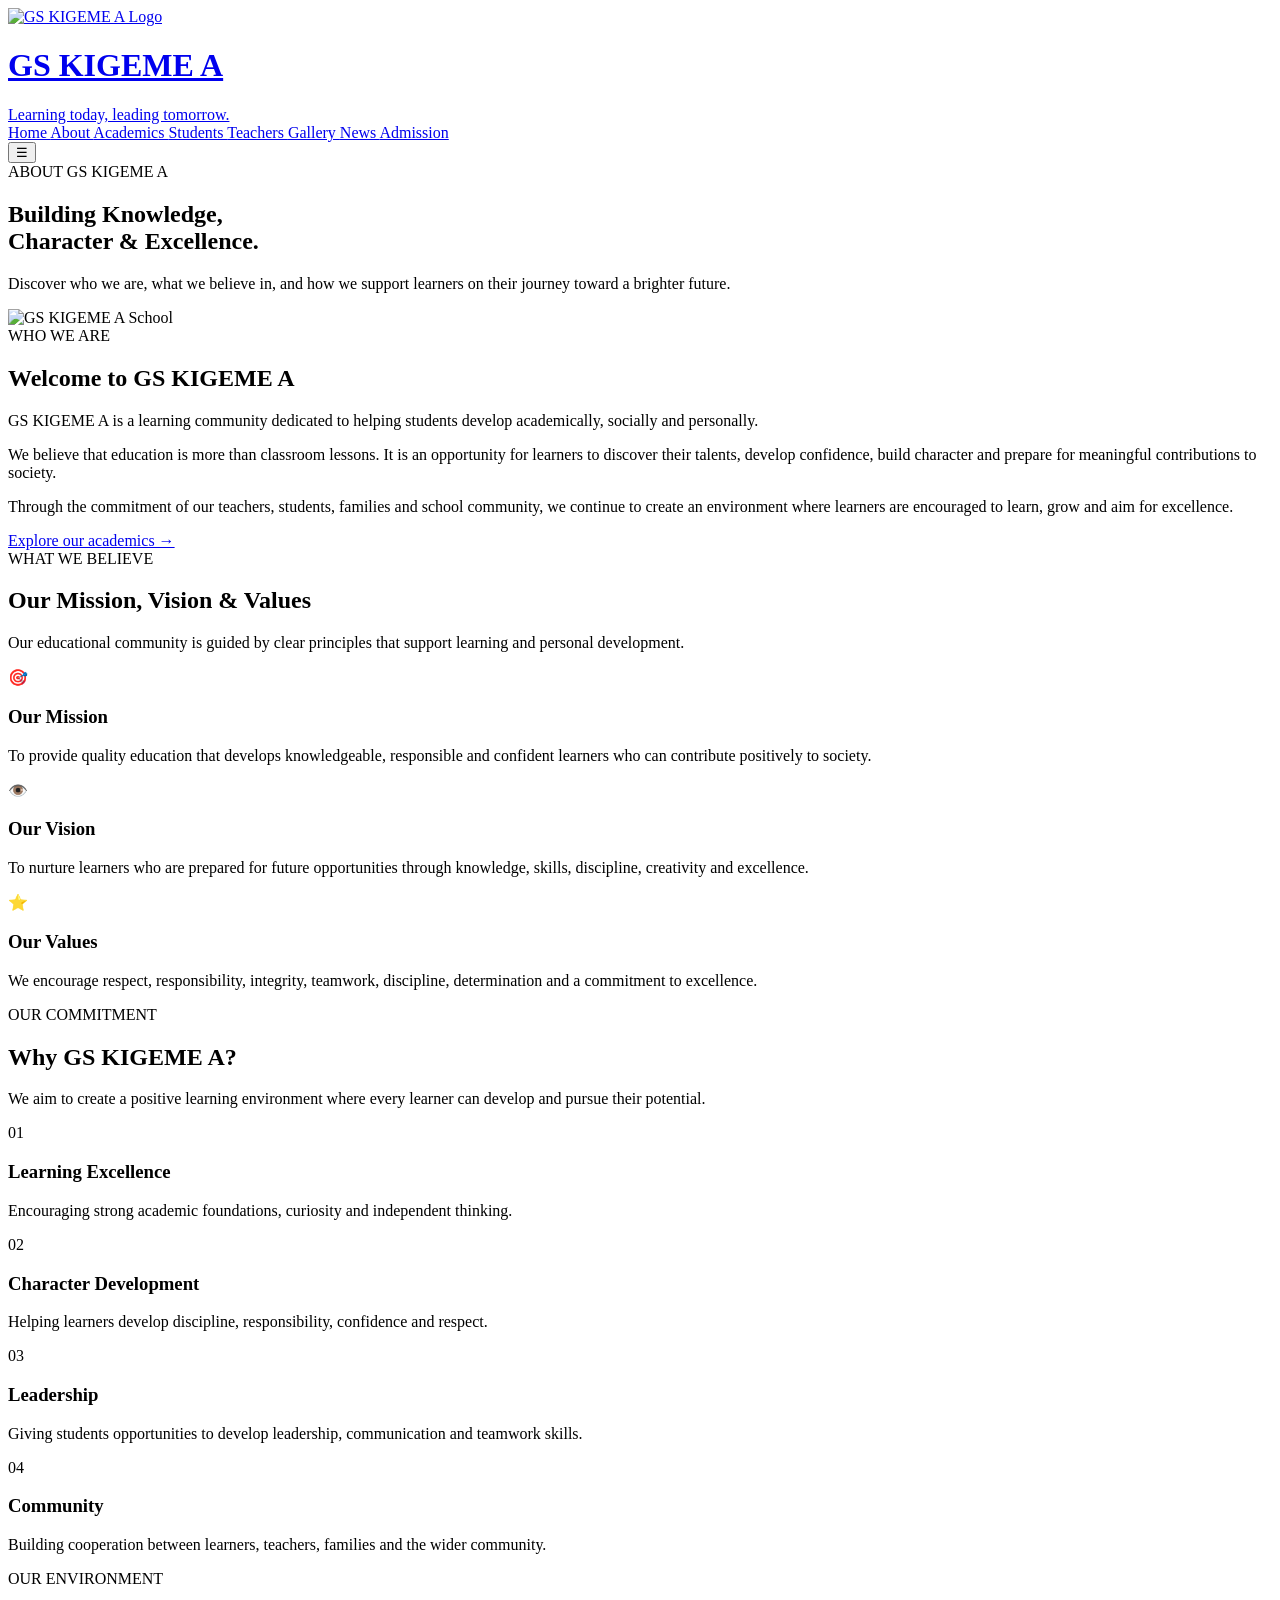
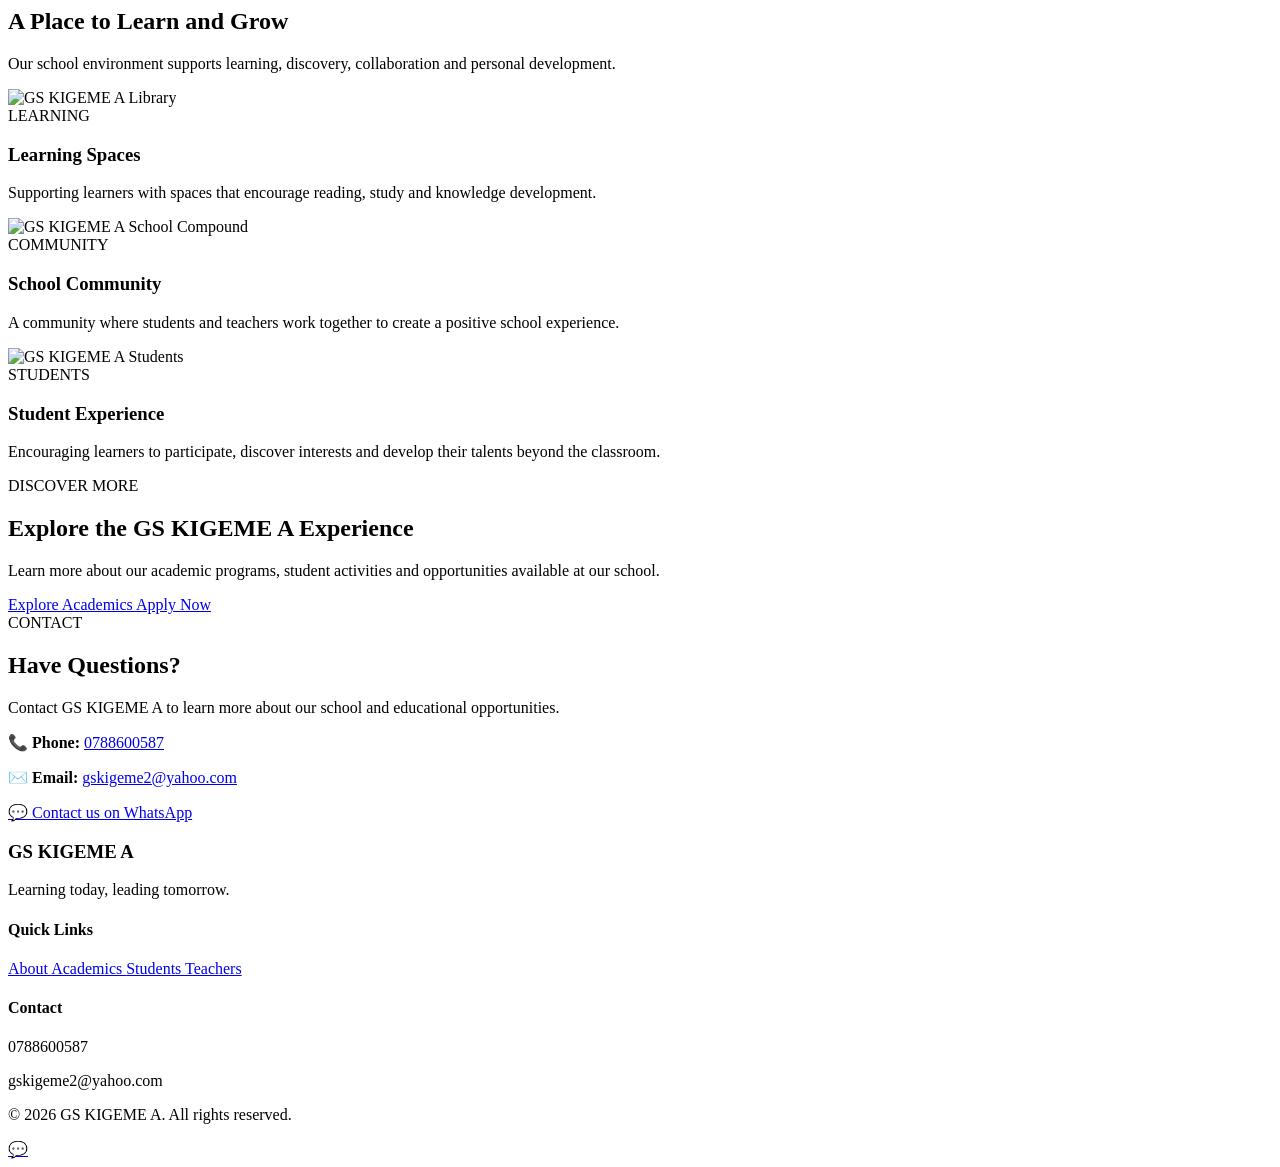
==== commit 68a6917c: "Add files via upload" ====
--- a/about.html
+++ b/about.html
@@ -1,295 +1,839 @@
+
 <!DOCTYPE html>
 <html lang="en">
+
 <head>
+
     <meta charset="UTF-8">
     <meta name="viewport" content="width=device-width, initial-scale=1.0">
 
     <title>About Us | GS KIGEME A</title>
 
-    <link rel="stylesheet" href="style.css">
+    <meta name="description"
+          content="Learn about GS KIGEME A, our mission, vision, values, history and commitment to quality education.">
+
+    <link rel="stylesheet" href="css/style.css">
+
 </head>
 
+
 <body>
 
-    <!-- HEADER -->
-    <header>
-        <h1>
-            <img src="logo (1).svg"
-                 alt="GS KIGEME A Logo"
-                 style="height:40px; vertical-align:middle; margin-right:10px;">
-            GS KIGEME A
-        </h1>
-
-        <nav>
-            <a href="index.html">Home</a>
-            <a href="about.html" class="active">About</a>
-            <a href="academics.html">Academics</a>
-            <a href="students.html">Students</a>
-            <a href="teachers.html">Teachers</a>
-            <a href="gallery.html">Gallery</a>
-            <a href="news.html">News</a>
-            <a href="contact.html">Contact</a>
-            <a href="application.html" class="apply-link">Apply Now</a>
-        </nav>
+
+    <!-- ================= HEADER ================= -->
+
+    <header class="site-header">
+
+        <div class="container header-container">
+
+            <a href="index.html" class="logo-area">
+
+                <img src="images/log333.jpg"
+                     alt="GS KIGEME A Logo"
+                     class="school-logo">
+
+                <div>
+
+                    <h1>GS KIGEME A</h1>
+
+                    <span>
+                        Learning today, leading tomorrow.
+                    </span>
+
+                </div>
+
+            </a>
+
+
+            <nav class="main-nav">
+
+                <a href="index.html">
+                    Home
+                </a>
+
+                <a href="about.html" class="active">
+                    About
+                </a>
+
+                <a href="academics.html">
+                    Academics
+                </a>
+
+                <a href="students.html">
+                    Students
+                </a>
+
+                <a href="teachers.html">
+                    Teachers
+                </a>
+
+                <a href="gallery.html">
+                    Gallery
+                </a>
+
+                <a href="news.html">
+                    News
+                </a>
+
+                <a href="admission/index.php">Admission</a>
+
+            </nav>
+
+
+            <button class="menu-toggle"
+                    aria-label="Open navigation">
+
+                ☰
+
+            </button>
+
+        </div>
+
     </header>
 
 
-    <!-- PAGE HERO -->
-    <section class="page-hero">
-
-        <img src="logo (1).svg"
-             alt="GS KIGEME A Logo"
-             class="page-logo">
-
-        <h2>About GS KIGEME A</h2>
-
-        <p>
-            Discover our history, vision, mission and commitment
-            to quality education.
-        </p>
-
-    </section>
-
-
-    <!-- SCHOOL INTRODUCTION -->
-    <section class="about-section">
-
-        <h2>Who We Are</h2>
-
-        <div class="about-content">
-
-            <img src="school.jpg (4).jpg"
-                 alt="GS KIGEME A School"
-                 class="about-image">
-
-            <div class="about-text">
-
-                <h3>GS KIGEME A</h3>
+
+    <!-- ================= PAGE HERO ================= -->
+
+    <main>
+
+        <section class="about-hero">
+
+            <div class="about-hero-overlay"></div>
+
+            <div class="container about-hero-content reveal">
+
+                <span class="hero-badge">
+                    ABOUT GS KIGEME A
+                </span>
+
+                <h2>
+                    Building Knowledge,<br>
+                    <span>Character &amp; Excellence.</span>
+                </h2>
 
                 <p>
-                    GS KIGEME A is a secondary school managed by the
-                    Anglican Church of Rwanda, Kigeme Diocese, together
-                    with the Government of Rwanda.
+                    Discover who we are, what we believe in,
+                    and how we support learners on their journey
+                    toward a brighter future.
                 </p>
 
+            </div>
+
+        </section>
+
+
+
+        <!-- ================= INTRODUCTION ================= -->
+
+        <section class="section about-introduction">
+
+            <div class="container about-intro-grid">
+
+                <div class="about-intro-image reveal">
+
+                    <img src="images/overview.jpg"
+                         alt="GS KIGEME A School">
+
+                </div>
+
+
+                <div class="about-intro-content reveal">
+
+                    <span class="section-label">
+                        WHO WE ARE
+                    </span>
+
+                    <h2>
+                        Welcome to GS KIGEME A
+                    </h2>
+
+                    <p>
+                        GS KIGEME A is a learning community
+                        dedicated to helping students develop
+                        academically, socially and personally.
+                    </p>
+
+                    <p>
+                        We believe that education is more than
+                        classroom lessons. It is an opportunity
+                        for learners to discover their talents,
+                        develop confidence, build character and
+                        prepare for meaningful contributions
+                        to society.
+                    </p>
+
+                    <p>
+                        Through the commitment of our teachers,
+                        students, families and school community,
+                        we continue to create an environment
+                        where learners are encouraged to learn,
+                        grow and aim for excellence.
+                    </p>
+
+                    <a href="academics.html"
+                       class="text-link">
+
+                        Explore our academics →
+
+                    </a>
+
+                </div>
+
+            </div>
+
+        </section>
+
+
+
+        <!-- ================= MISSION VISION VALUES ================= -->
+
+        <section class="section about-beliefs">
+
+            <div class="container">
+
+                <div class="section-heading reveal">
+
+                    <span class="section-label">
+                        WHAT WE BELIEVE
+                    </span>
+
+                    <h2>
+                        Our Mission, Vision &amp; Values
+                    </h2>
+
+                    <p>
+                        Our educational community is guided
+                        by clear principles that support
+                        learning and personal development.
+                    </p>
+
+                </div>
+
+
+                <div class="about-cards-grid">
+
+
+                    <article class="about-info-card reveal">
+
+                        <div class="about-card-icon">
+                            🎯
+                        </div>
+
+                        <h3>
+                            Our Mission
+                        </h3>
+
+                        <p>
+                            To provide quality education that
+                            develops knowledgeable, responsible
+                            and confident learners who can
+                            contribute positively to society.
+                        </p>
+
+                    </article>
+
+
+
+                    <article class="about-info-card reveal">
+
+                        <div class="about-card-icon">
+                            👁️
+                        </div>
+
+                        <h3>
+                            Our Vision
+                        </h3>
+
+                        <p>
+                            To nurture learners who are prepared
+                            for future opportunities through
+                            knowledge, skills, discipline,
+                            creativity and excellence.
+                        </p>
+
+                    </article>
+
+
+
+                    <article class="about-info-card reveal">
+
+                        <div class="about-card-icon">
+                            ⭐
+                        </div>
+
+                        <h3>
+                            Our Values
+                        </h3>
+
+                        <p>
+                            We encourage respect, responsibility,
+                            integrity, teamwork, discipline,
+                            determination and a commitment
+                            to excellence.
+                        </p>
+
+                    </article>
+
+                </div>
+
+            </div>
+
+        </section>
+
+
+
+        <!-- ================= WHY OUR SCHOOL ================= -->
+
+        <section class="section about-why">
+
+            <div class="container">
+
+                <div class="section-heading reveal">
+
+                    <span class="section-label">
+                        OUR COMMITMENT
+                    </span>
+
+                    <h2>
+                        Why GS KIGEME A?
+                    </h2>
+
+                    <p>
+                        We aim to create a positive learning
+                        environment where every learner can
+                        develop and pursue their potential.
+                    </p>
+
+                </div>
+
+
+                <div class="about-features">
+
+
+                    <div class="about-feature reveal">
+
+                        <span class="feature-number">
+                            01
+                        </span>
+
+                        <div>
+
+                            <h3>
+                                Learning Excellence
+                            </h3>
+
+                            <p>
+                                Encouraging strong academic
+                                foundations, curiosity and
+                                independent thinking.
+                            </p>
+
+                        </div>
+
+                    </div>
+
+
+
+                    <div class="about-feature reveal">
+
+                        <span class="feature-number">
+                            02
+                        </span>
+
+                        <div>
+
+                            <h3>
+                                Character Development
+                            </h3>
+
+                            <p>
+                                Helping learners develop
+                                discipline, responsibility,
+                                confidence and respect.
+                            </p>
+
+                        </div>
+
+                    </div>
+
+
+
+                    <div class="about-feature reveal">
+
+                        <span class="feature-number">
+                            03
+                        </span>
+
+                        <div>
+
+                            <h3>
+                                Leadership
+                            </h3>
+
+                            <p>
+                                Giving students opportunities
+                                to develop leadership,
+                                communication and teamwork skills.
+                            </p>
+
+                        </div>
+
+                    </div>
+
+
+
+                    <div class="about-feature reveal">
+
+                        <span class="feature-number">
+                            04
+                        </span>
+
+                        <div>
+
+                            <h3>
+                                Community
+                            </h3>
+
+                            <p>
+                                Building cooperation between
+                                learners, teachers, families
+                                and the wider community.
+                            </p>
+
+                        </div>
+
+                    </div>
+
+                </div>
+
+            </div>
+
+        </section>
+
+
+
+        <!-- ================= SCHOOL ENVIRONMENT ================= -->
+
+        <section class="section about-environment">
+
+            <div class="container">
+
+                <div class="section-heading reveal">
+
+                    <span class="section-label">
+                        OUR ENVIRONMENT
+                    </span>
+
+                    <h2>
+                        A Place to Learn and Grow
+                    </h2>
+
+                    <p>
+                        Our school environment supports
+                        learning, discovery, collaboration
+                        and personal development.
+                    </p>
+
+                </div>
+
+
+                <div class="environment-grid">
+
+
+                    <article class="environment-card reveal">
+
+                        <div class="environment-image">
+
+                            <img src="images/library.jpg"
+                                 alt="GS KIGEME A Library">
+
+                        </div>
+
+                        <div class="environment-content">
+
+                            <span>
+                                LEARNING
+                            </span>
+
+                            <h3>
+                                Learning Spaces
+                            </h3>
+
+                            <p>
+                                Supporting learners with spaces
+                                that encourage reading, study
+                                and knowledge development.
+                            </p>
+
+                        </div>
+
+                    </article>
+
+
+
+                    <article class="environment-card reveal">
+
+                        <div class="environment-image">
+
+                            <img src="images/compound.jpg"
+                                 alt="GS KIGEME A School Compound">
+
+                        </div>
+
+                        <div class="environment-content">
+
+                            <span>
+                                COMMUNITY
+                            </span>
+
+                            <h3>
+                                School Community
+                            </h3>
+
+                            <p>
+                                A community where students and
+                                teachers work together to create
+                                a positive school experience.
+                            </p>
+
+                        </div>
+
+                    </article>
+
+
+
+                    <article class="environment-card reveal">
+
+                        <div class="environment-image">
+
+                            <img src="images/student.jpg"
+                                 alt="GS KIGEME A Students">
+
+                        </div>
+
+                        <div class="environment-content">
+
+                            <span>
+                                STUDENTS
+                            </span>
+
+                            <h3>
+                                Student Experience
+                            </h3>
+
+                            <p>
+                                Encouraging learners to participate,
+                                discover interests and develop
+                                their talents beyond the classroom.
+                            </p>
+
+                        </div>
+
+                    </article>
+
+                </div>
+
+            </div>
+
+        </section>
+
+
+
+        <!-- ================= CTA ================= -->
+
+        <section class="admission-cta">
+
+            <div class="container cta-content reveal">
+
+                <span class="section-label light">
+                    DISCOVER MORE
+                </span>
+
+                <h2>
+                    Explore the GS KIGEME A Experience
+                </h2>
+
                 <p>
-                    The school is located in Rwanda and has a long
-                    history of contributing to the education and
-                    development of young people.
+                    Learn more about our academic programs,
+                    student activities and opportunities
+                    available at our school.
                 </p>
 
+
+                <div class="hero-buttons">
+
+                    <a href="academics.html"
+                       class="btn btn-white">
+
+                        Explore Academics
+
+                    </a>
+
+
+                    <a href="admission/index.php"
+                       class="btn btn-outline">
+
+                        Apply Now
+
+                    </a>
+
+                </div>
+
+            </div>
+
+        </section>
+
+
+
+        <!-- ================= CONTACT ================= -->
+
+        <section class="contact-preview section">
+
+            <div class="container contact-grid">
+
+                <div class="reveal">
+
+                    <span class="section-label">
+                        CONTACT
+                    </span>
+
+                    <h2>
+                        Have Questions?
+                    </h2>
+
+                    <p>
+                        Contact GS KIGEME A to learn more
+                        about our school and educational
+                        opportunities.
+                    </p>
+
+                </div>
+
+
+                <div class="contact-details reveal">
+
+                    <p>
+
+                        📞
+
+                        <strong>
+                            Phone:
+                        </strong>
+
+                        <a href="tel:0788600587">
+                            0788600587
+                        </a>
+
+                    </p>
+
+
+                    <p>
+
+                        ✉️
+
+                        <strong>
+                            Email:
+                        </strong>
+
+                        <a href="mailto:gskigeme2@yahoo.com">
+                            gskigeme2@yahoo.com
+                        </a>
+
+                    </p>
+
+
+                    <a href="https://wa.me/250788600587"
+                       target="_blank"
+                       class="whatsapp-button">
+
+                        💬 Contact us on WhatsApp
+
+                    </a>
+
+                </div>
+
+            </div>
+
+        </section>
+
+    </main>
+
+
+
+    <!-- ================= FOOTER ================= -->
+
+    <footer class="site-footer">
+
+        <div class="container footer-grid">
+
+            <div>
+
+                <h3>
+                    GS KIGEME A
+                </h3>
+
                 <p>
-                    Our school provides education that helps students
-                    develop academic knowledge, discipline, creativity,
-                    leadership and practical skills.
+                    Learning today, leading tomorrow.
                 </p>
 
             </div>
 
+
+            <div>
+
+                <h4>
+                    Quick Links
+                </h4>
+
+                <a href="about.html">
+                    About
+                </a>
+
+                <a href="academics.html">
+                    Academics
+                </a>
+
+                <a href="students.html">
+                    Students
+                </a>
+
+                <a href="teachers.html">
+                    Teachers
+                </a>
+
+            </div>
+
+
+            <div>
+
+                <h4>
+                    Contact
+                </h4>
+
+                <p>
+                    0788600587
+                </p>
+
+                <p>
+                    gskigeme2@yahoo.com
+                </p>
+
+            </div>
+
         </div>
 
-    </section>
-
-
-    <!-- SCHOOL HISTORY -->
-    <section class="history-section">
-
-        <h2>Our History</h2>
-
-        <div class="timeline">
-
-            <div class="timeline-item">
-
-                <div class="timeline-year">1965</div>
-
-                <div class="timeline-content">
-
-                    <h3>The Beginning</h3>
-
-                    <p>
-                        GS KIGEME A began its educational journey,
-                        contributing to the development of education
-                        in the region.
-                    </p>
-
-                </div>
-
-            </div>
-
-
-            <div class="timeline-item">
-
-                <div class="timeline-year">1990</div>
-
-                <div class="timeline-content">
-
-                    <h3>Groupe Scolaire Kigeme</h3>
-
-                    <p>
-                        The school continued developing and became
-                        known as Groupe Scolaire Kigeme.
-                    </p>
-
-                </div>
-
-            </div>
-
-
-            <div class="timeline-item">
-
-                <div class="timeline-year">Today</div>
-
-                <div class="timeline-content">
-
-                    <h3>Growing for the Future</h3>
-
-                    <p>
-                        Today, GS KIGEME A continues to provide
-                        education while preparing students for
-                        higher education, careers and responsible
-                        citizenship.
-                    </p>
-
-                </div>
-
-            </div>
+
+        <div class="footer-bottom">
+
+            <p>
+
+                © <span id="year"></span>
+                GS KIGEME A. All rights reserved.
+
+            </p>
 
         </div>
 
-    </section>
-
-
-    <!-- MISSION VISION VALUES -->
-    <section class="mvv-section">
-
-        <h2>Our Foundation</h2>
-
-        <div class="mvv-cards">
-
-            <div class="mvv-card">
-
-                <div class="mvv-icon">🎯</div>
-
-                <h3>Our Mission</h3>
-
-                <p>
-                    To provide quality education that develops
-                    knowledgeable, disciplined and responsible
-                    students.
-                </p>
-
-            </div>
-
-
-            <div class="mvv-card">
-
-                <div class="mvv-icon">🌍</div>
-
-                <h3>Our Vision</h3>
-
-                <p>
-                    To nurture students who are prepared to
-                    contribute positively to their communities
-                    and the wider world.
-                </p>
-
-            </div>
-
-
-            <div class="mvv-card">
-
-                <div class="mvv-icon">⭐</div>
-
-                <h3>Our Values</h3>
-
-                <p>
-                    Discipline, integrity, respect, hard work,
-                    responsibility, teamwork and excellence.
-                </p>
-
-            </div>
-
-        </div>
-
-    </section>
-
-
-    <!-- WHY CHOOSE US -->
-    <section class="why-section">
-
-        <h2>Why Choose GS KIGEME A?</h2>
-
-        <div class="why-grid">
-
-            <div class="why-card">
-                <span>📚</span>
-                <h3>Quality Education</h3>
-                <p>
-                    We encourage strong academic development
-                    and continuous learning.
-                </p>
-            </div>
-
-            <div class="why-card">
-                <span>👨‍🏫</span>
-                <h3>Dedicated Teachers</h3>
-                <p>
-                    Our teachers guide students in their academic
-                    and personal development.
-                </p>
-            </div>
-
-            <div class="why-card">
-                <span>🔬</span>
-                <h3>Science & Practical Learning</h3>
-                <p>
-                    Students develop knowledge through subjects,
-                    practical activities and experimentation.
-                </p>
-            </div>
-
-            <div class="why-card">
-                <span>⚽</span>
-                <h3>Student Activities</h3>
-                <p>
-                    Students have opportunities to participate
-                    in sports, clubs and other activities.
-                </p>
-            </div>
-
-        </div>
-
-    </section>
-
-
-    <!-- CALL TO ACTION -->
-    <section class="about-cta">
-
-        <h2>Become Part of GS KIGEME A</h2>
-
-        <p>
-            Are you interested in joining our school?
-        </p>
-
-        <a href="application.html" class="hero-apply-btn">
-            Apply for Admission
-        </a>
-
-    </section>
-
-
-    <!-- FOOTER -->
-    <footer>
-
-        <p>
-            &copy; 2026 GS KIGEME A. All Rights Reserved.
-        </p>
-
-        <p>
-            Learning Today • Leading Tomorrow
-        </p>
-
     </footer>
 
+
+
+    <!-- ================= WHATSAPP ================= -->
+
+    <a href="https://wa.me/250788600587"
+       class="floating-whatsapp"
+       target="_blank"
+       aria-label="Contact GS KIGEME A on WhatsApp">
+
+        💬
+
+    </a>
+
+
+
+    <!-- ================= JAVASCRIPT ================= -->
+
+    <script>
+
+        // Current year
+
+        document.getElementById("year").textContent =
+            new Date().getFullYear();
+
+
+
+        // Mobile navigation
+
+        const menuToggle =
+            document.querySelector(".menu-toggle");
+
+        const mainNav =
+            document.querySelector(".main-nav");
+
+
+        menuToggle.addEventListener("click", () => {
+
+            mainNav.classList.toggle("show");
+
+        });
+
+
+
+        // Close mobile menu after clicking a link
+
+        document.querySelectorAll(".main-nav a")
+            .forEach(link => {
+
+                link.addEventListener("click", () => {
+
+                    mainNav.classList.remove("show");
+
+                });
+
+            });
+
+
+
+        // Scroll reveal animation
+
+        const revealElements =
+            document.querySelectorAll(".reveal");
+
+
+        const revealOnScroll = () => {
+
+            revealElements.forEach(element => {
+
+                const position =
+                    element.getBoundingClientRect().top;
+
+                const windowHeight =
+                    window.innerHeight;
+
+
+                if (position < windowHeight - 80) {
+
+                    element.classList.add("visible");
+
+                }
+
+            });
+
+        };
+
+
+        window.addEventListener(
+            "scroll",
+            revealOnScroll
+        );
+
+
+        revealOnScroll();
+
+    </script>
+
+
 </body>
-</html>+
+</html>
